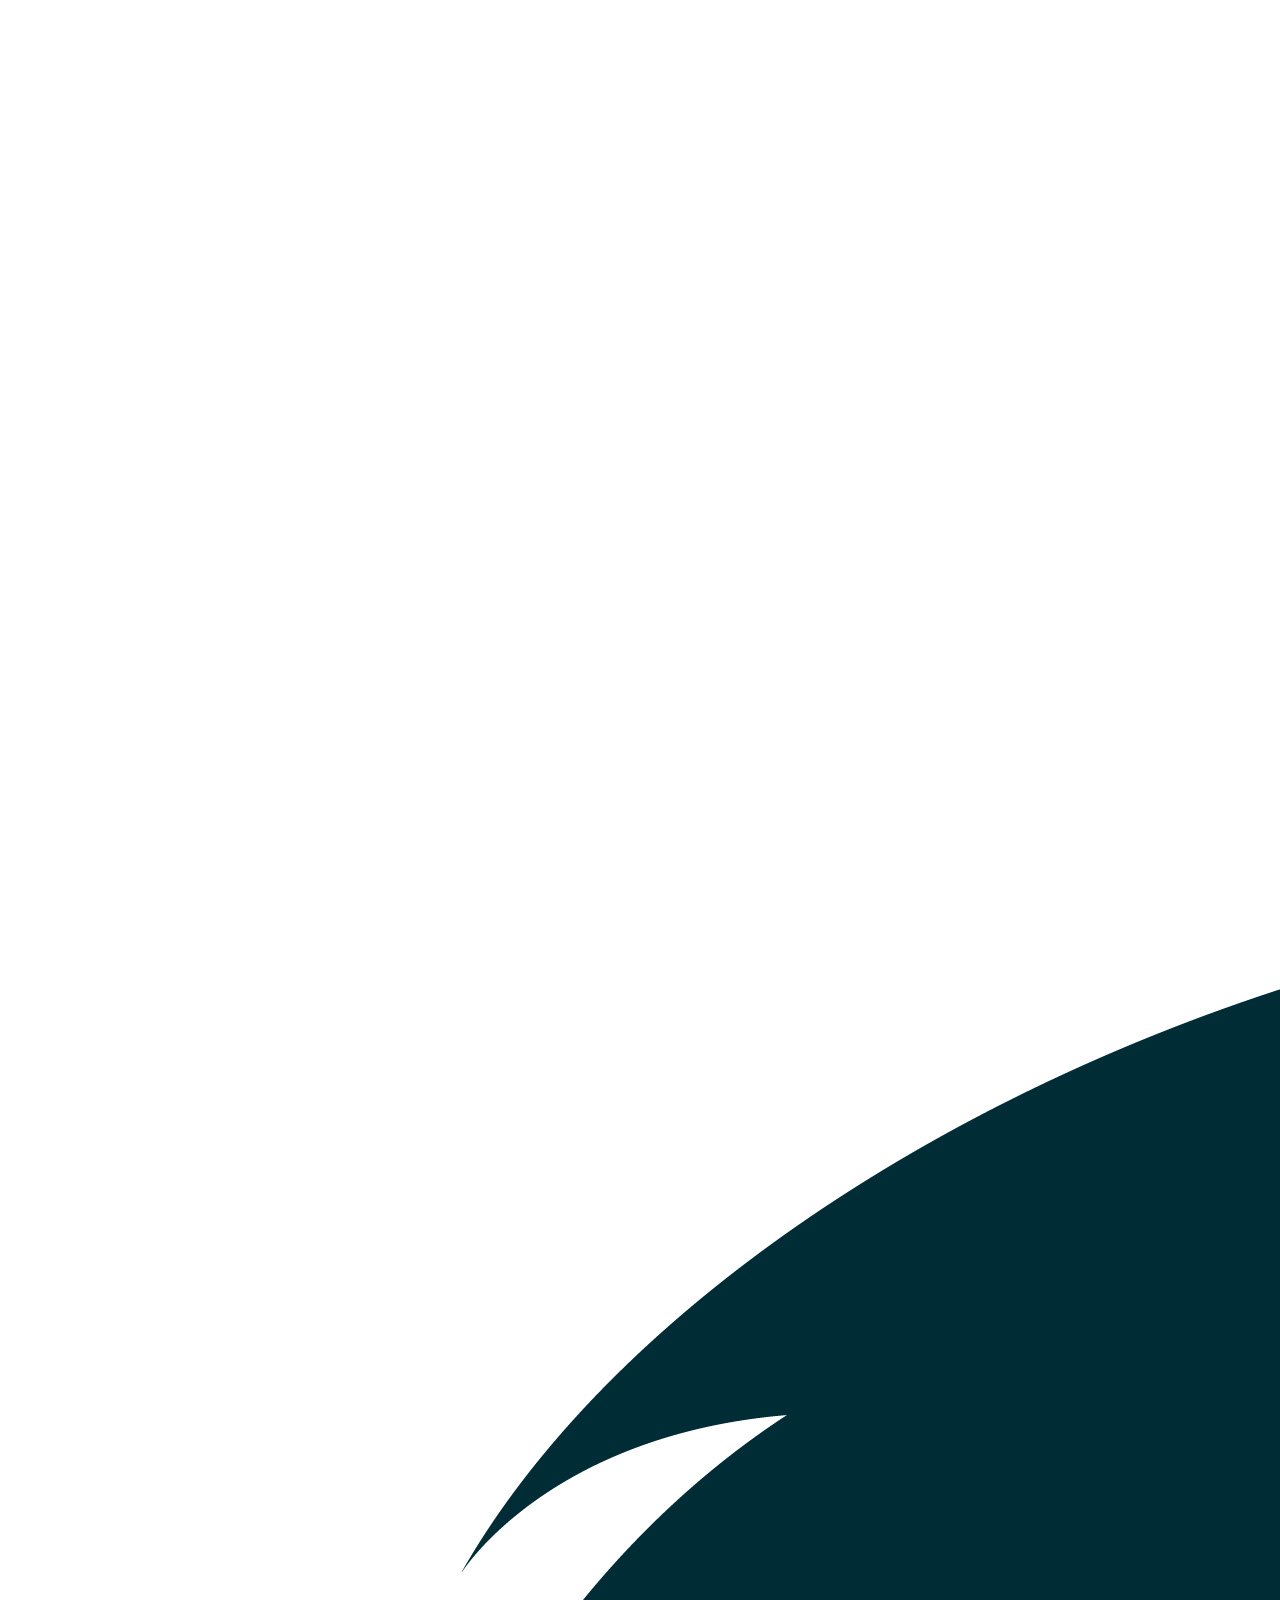
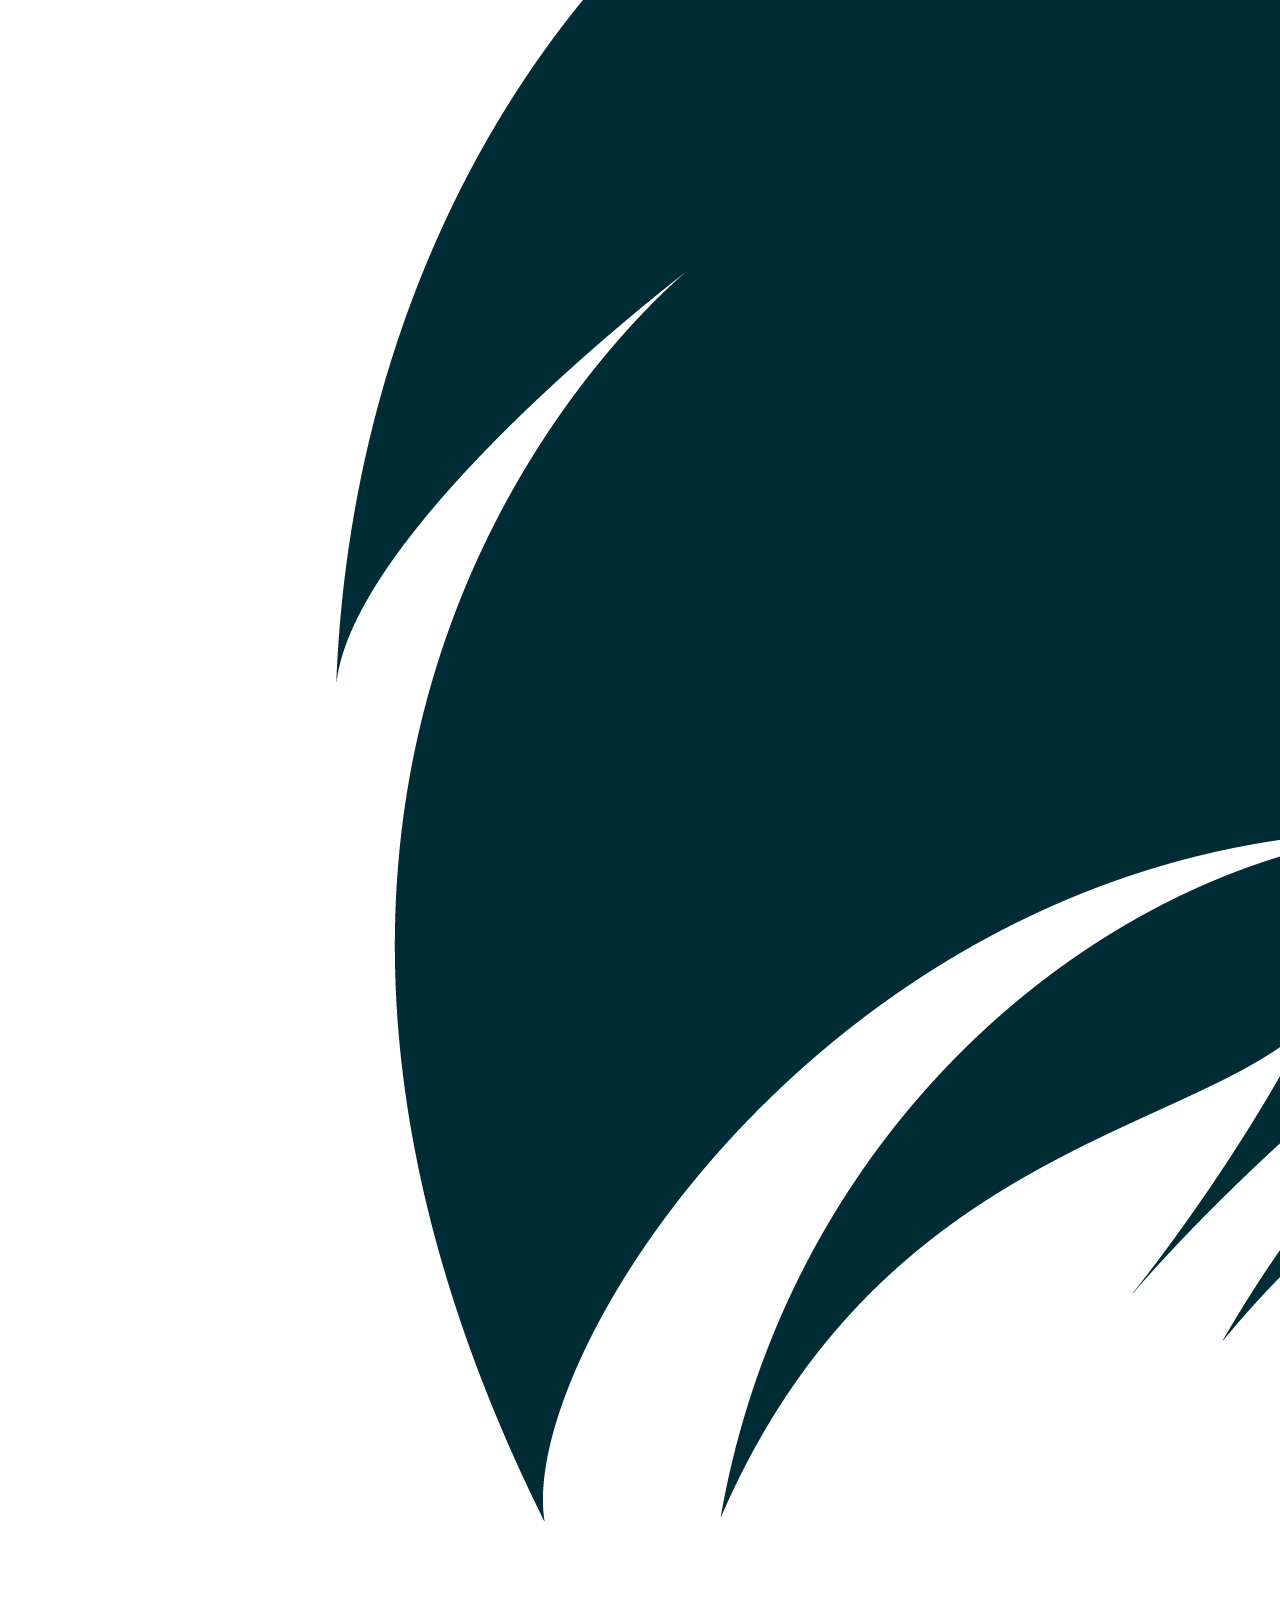
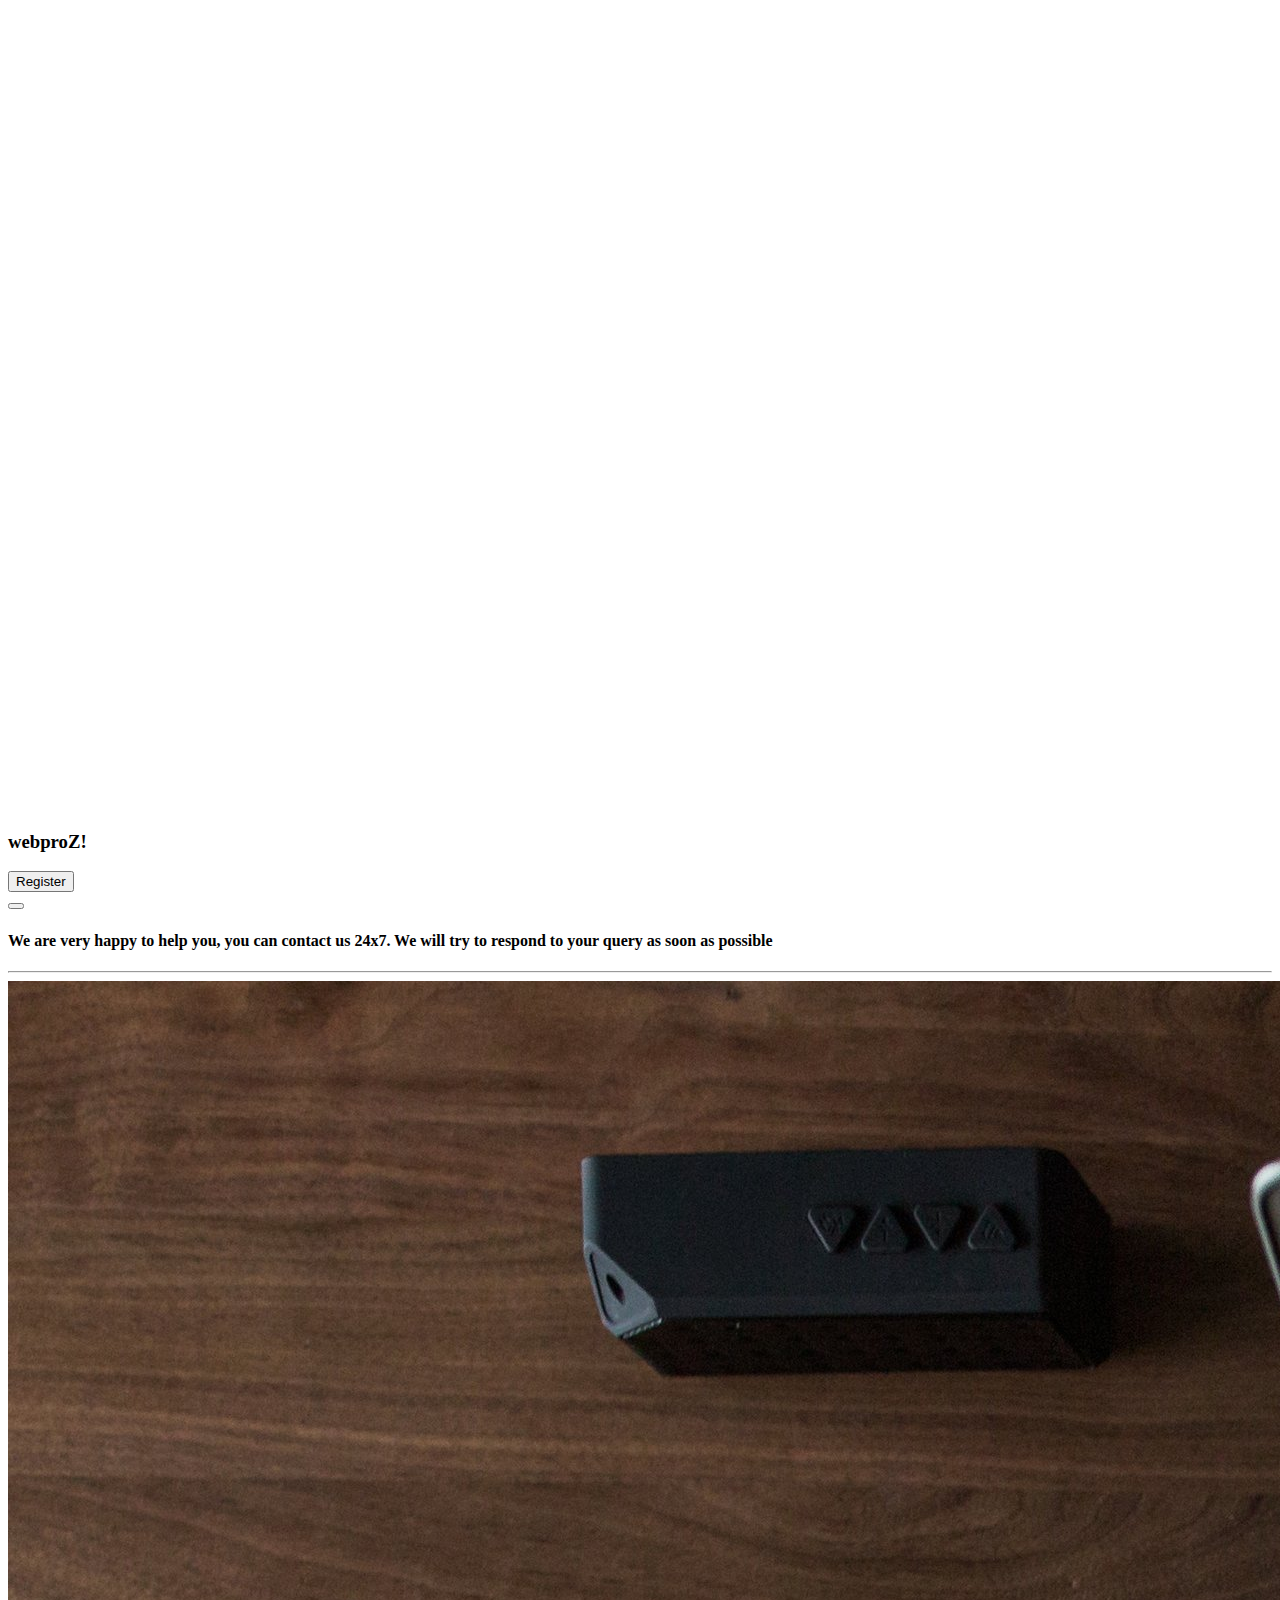
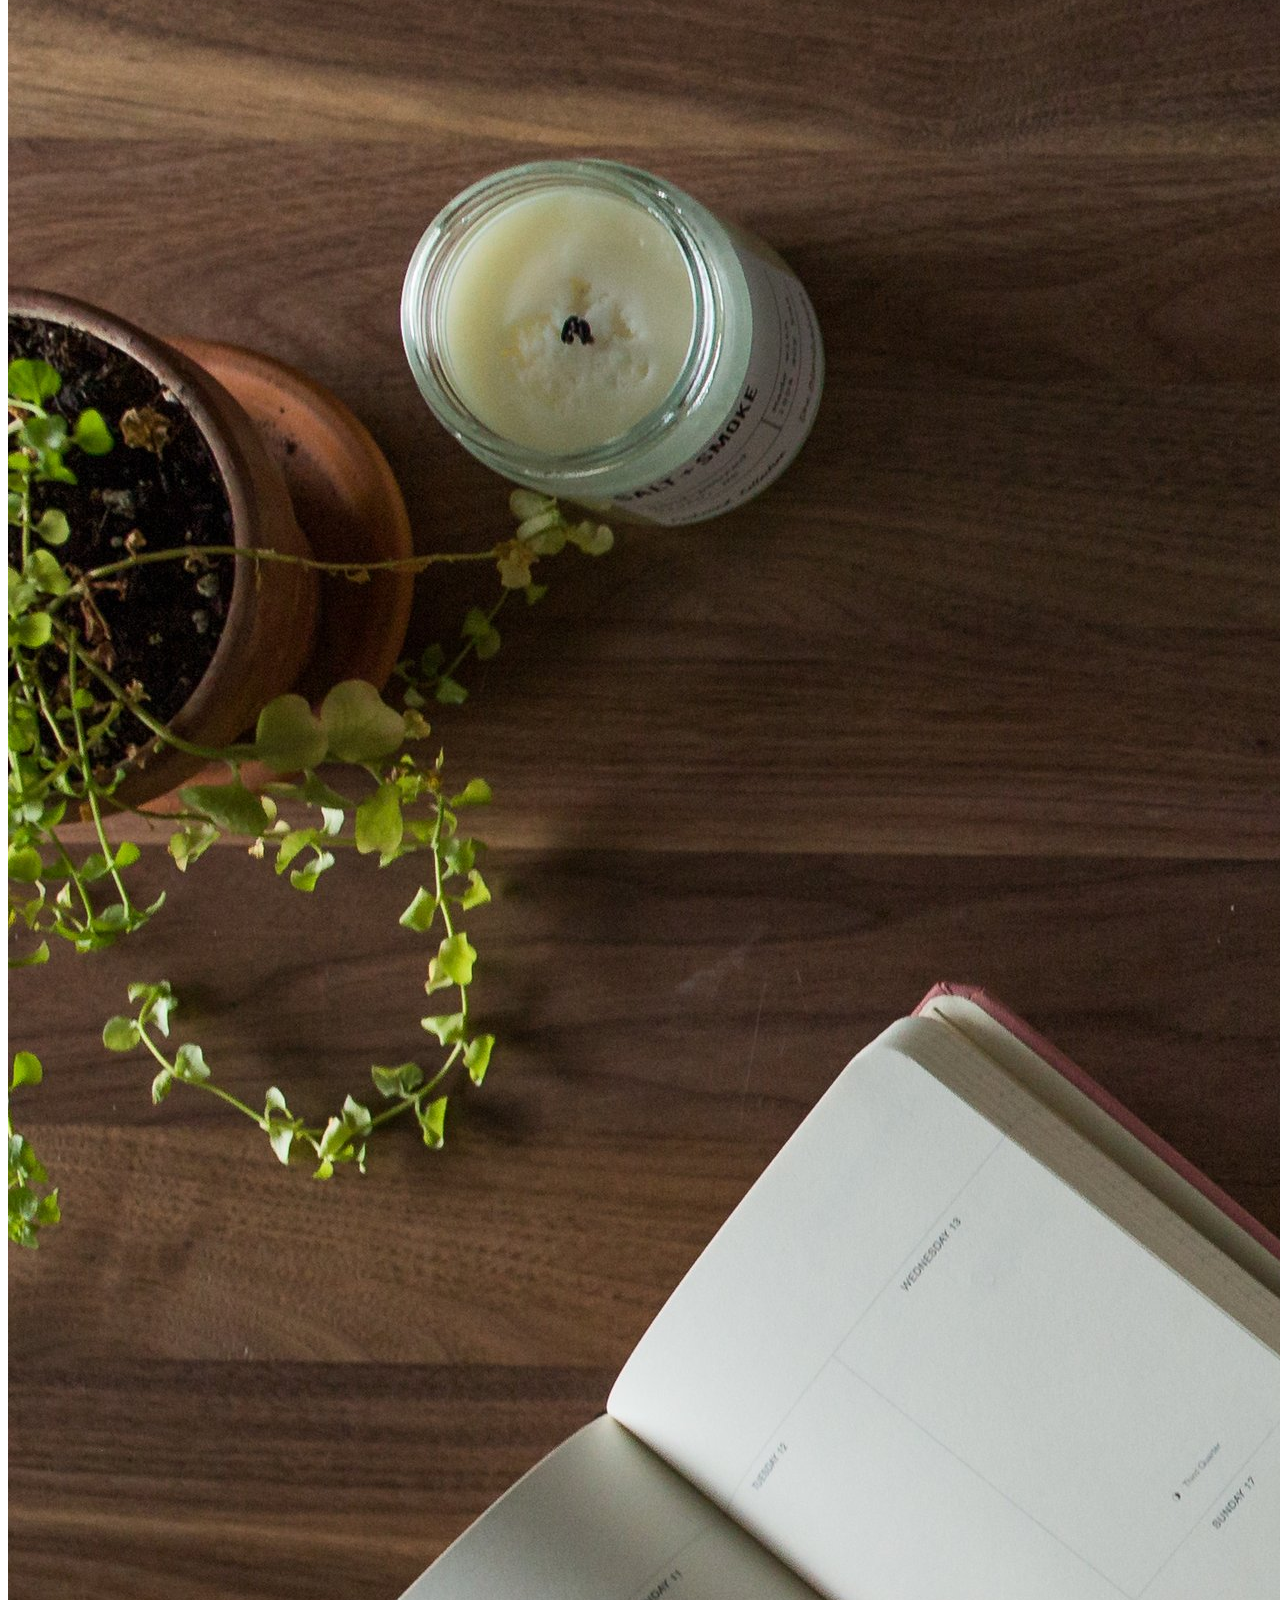
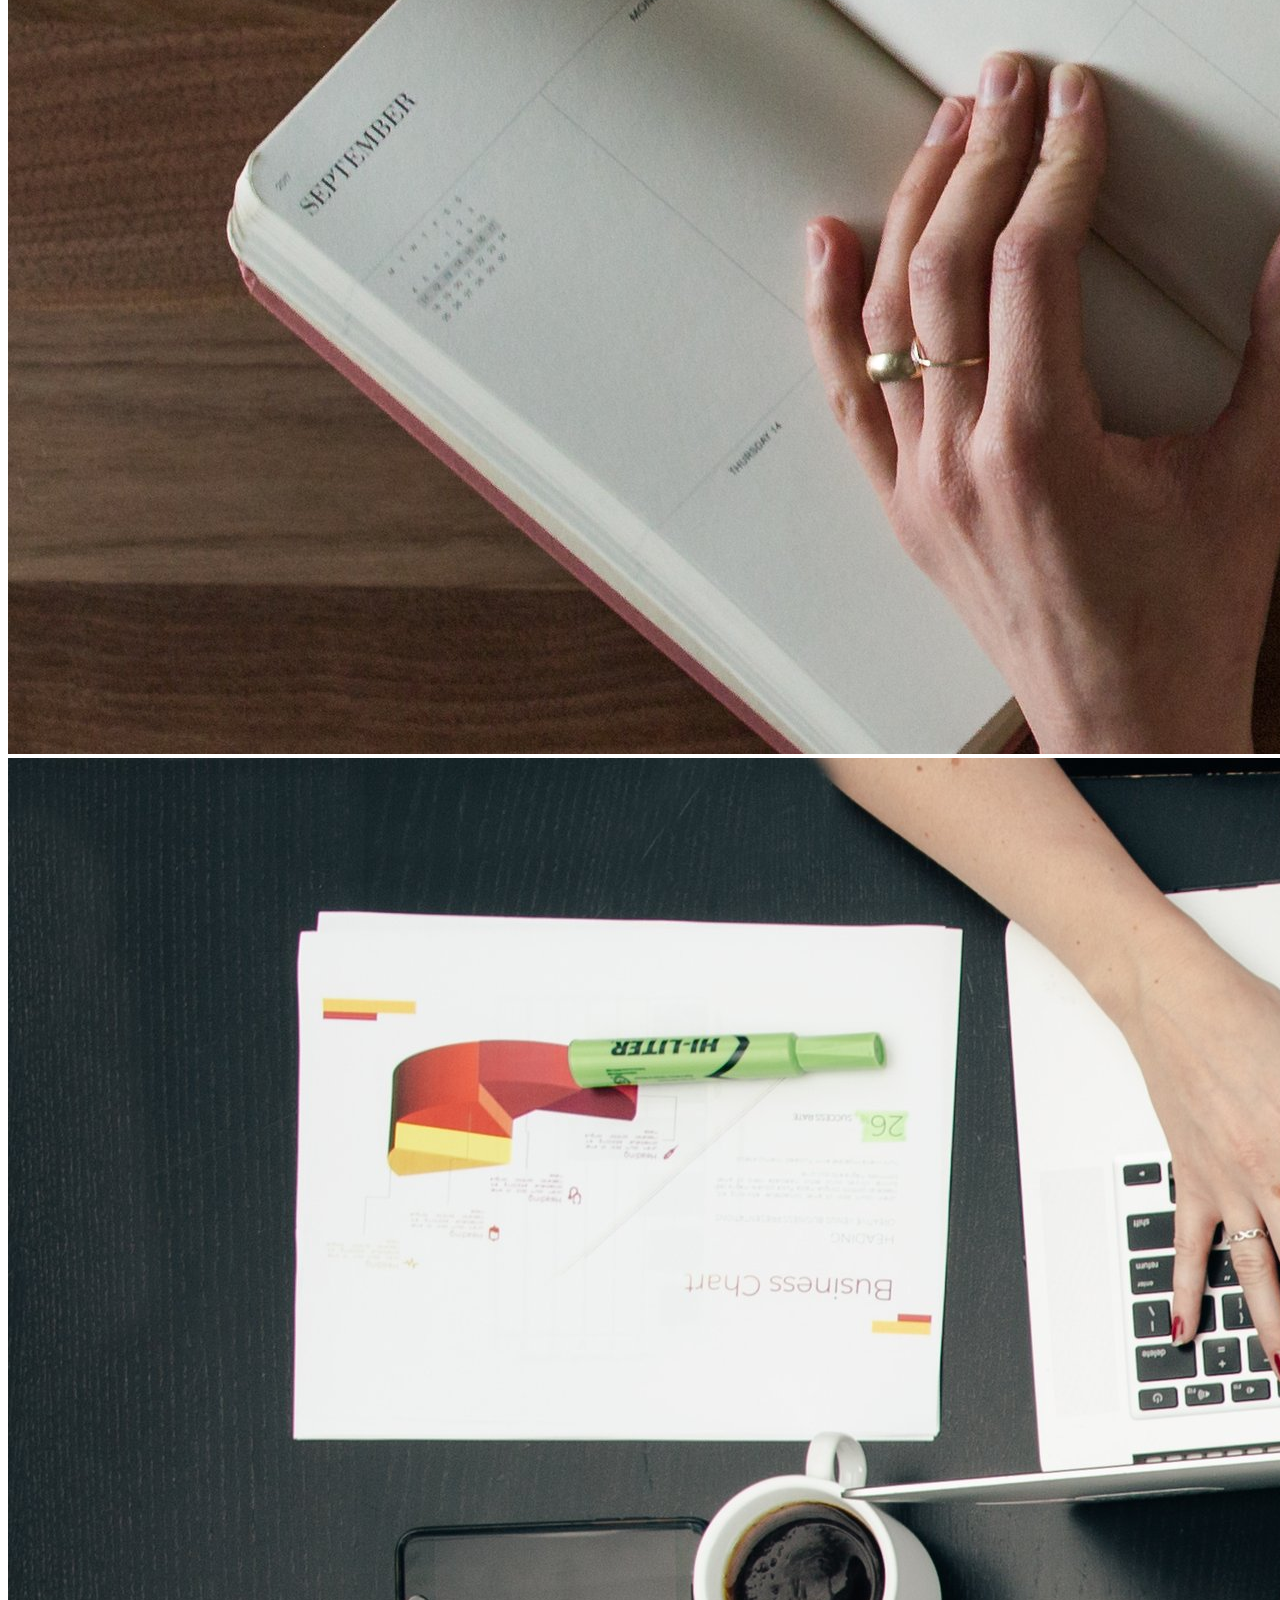
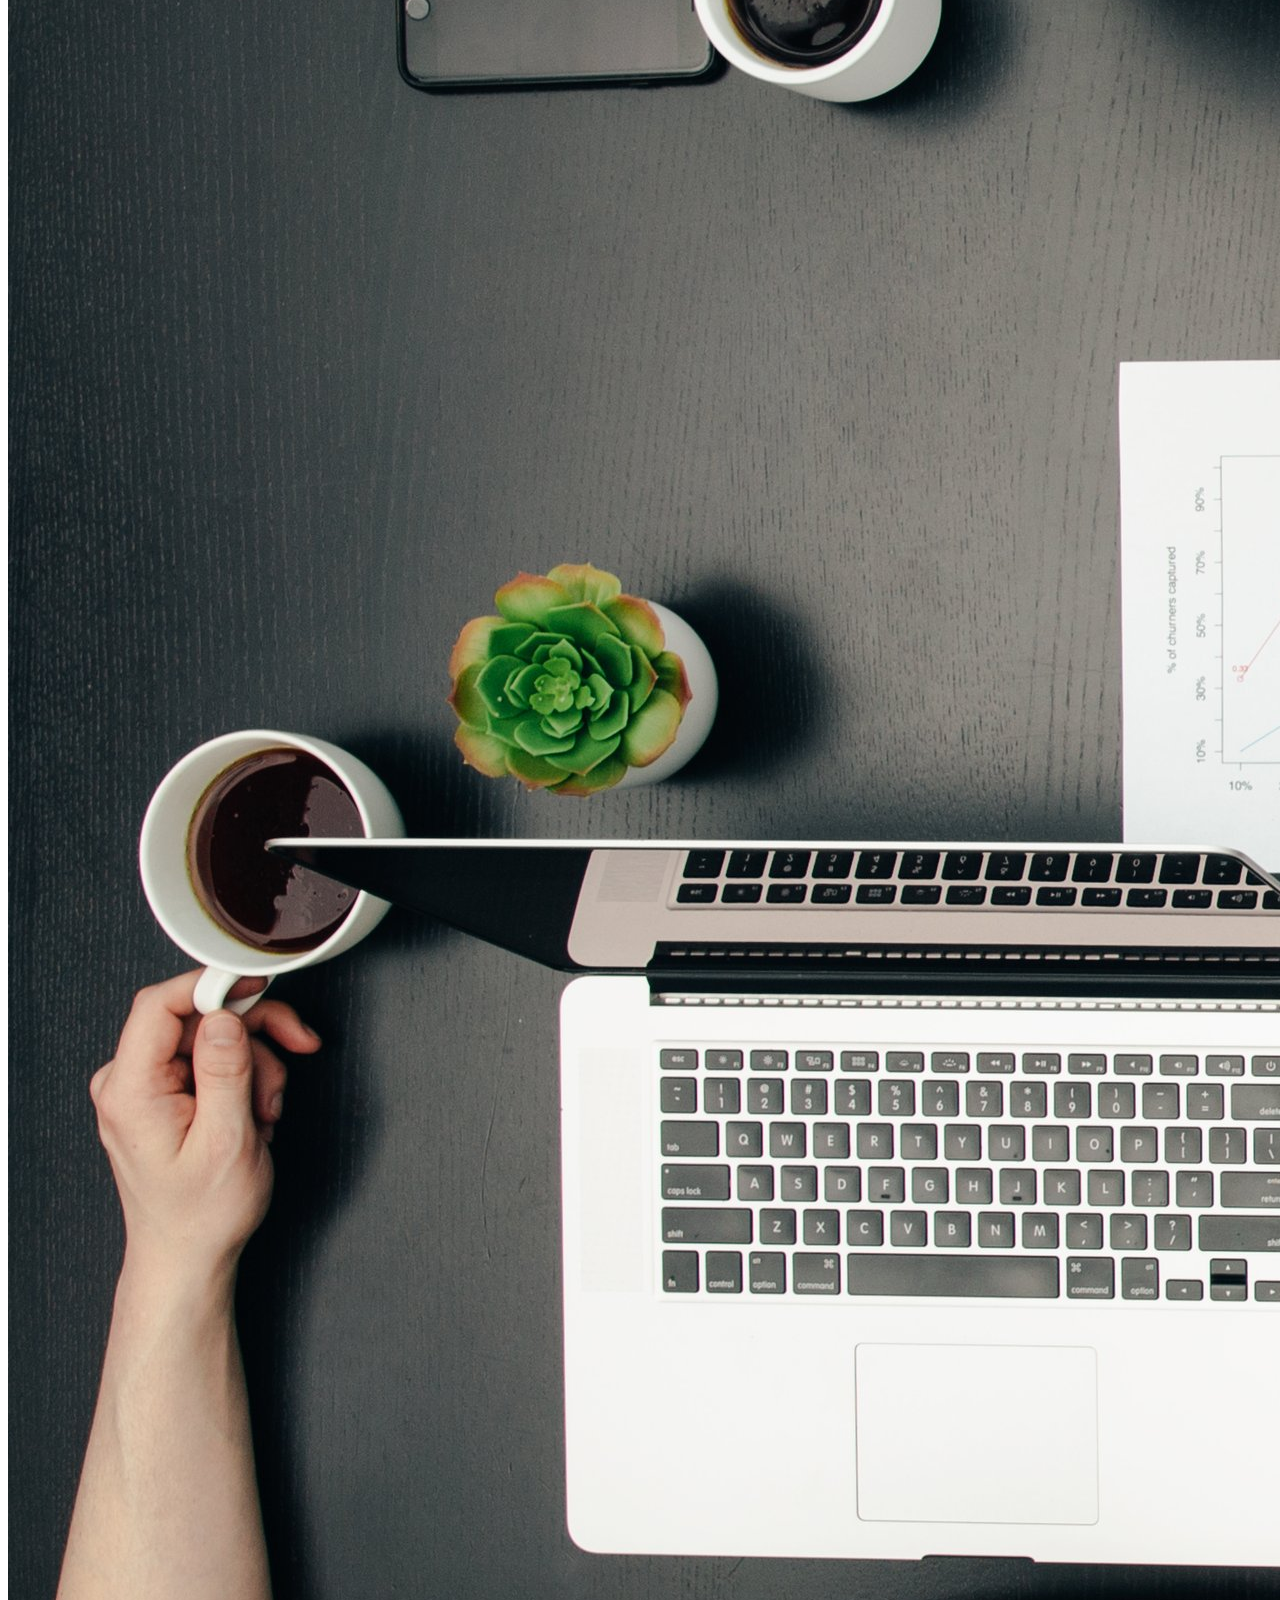
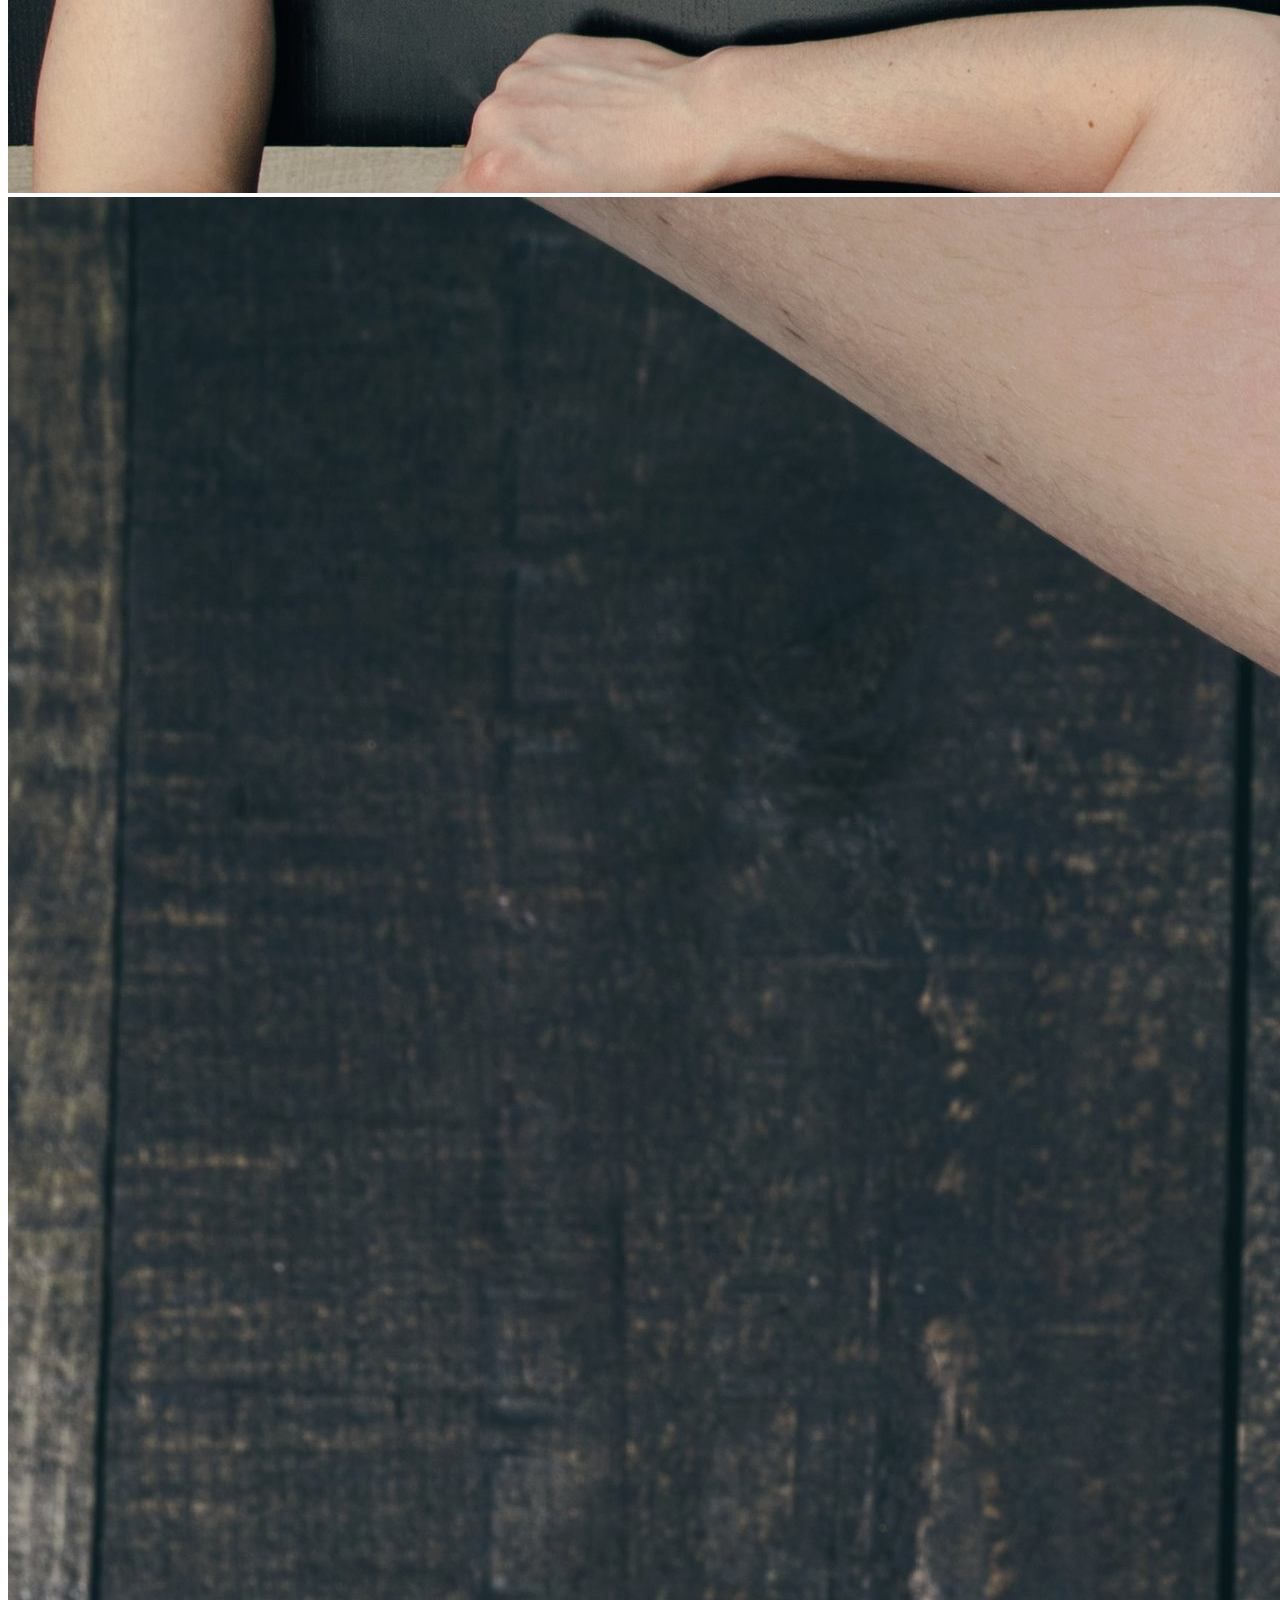
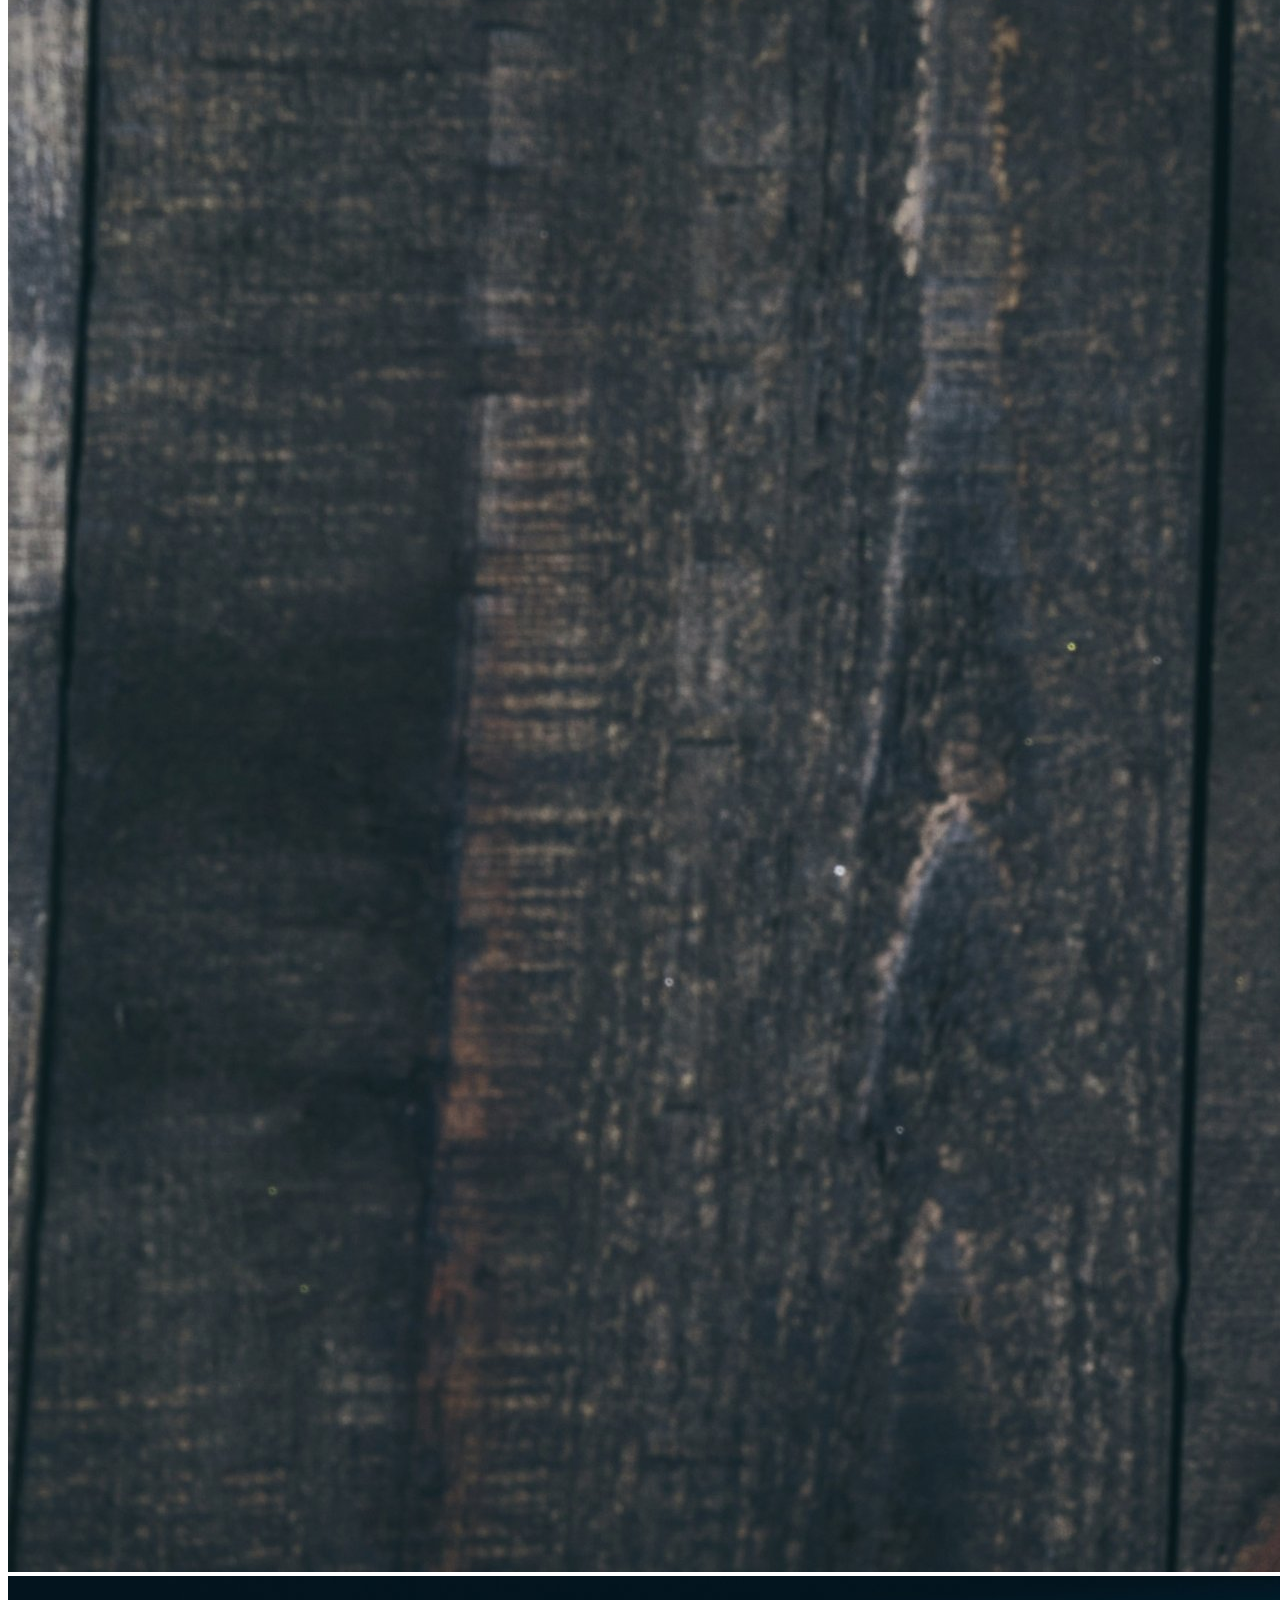
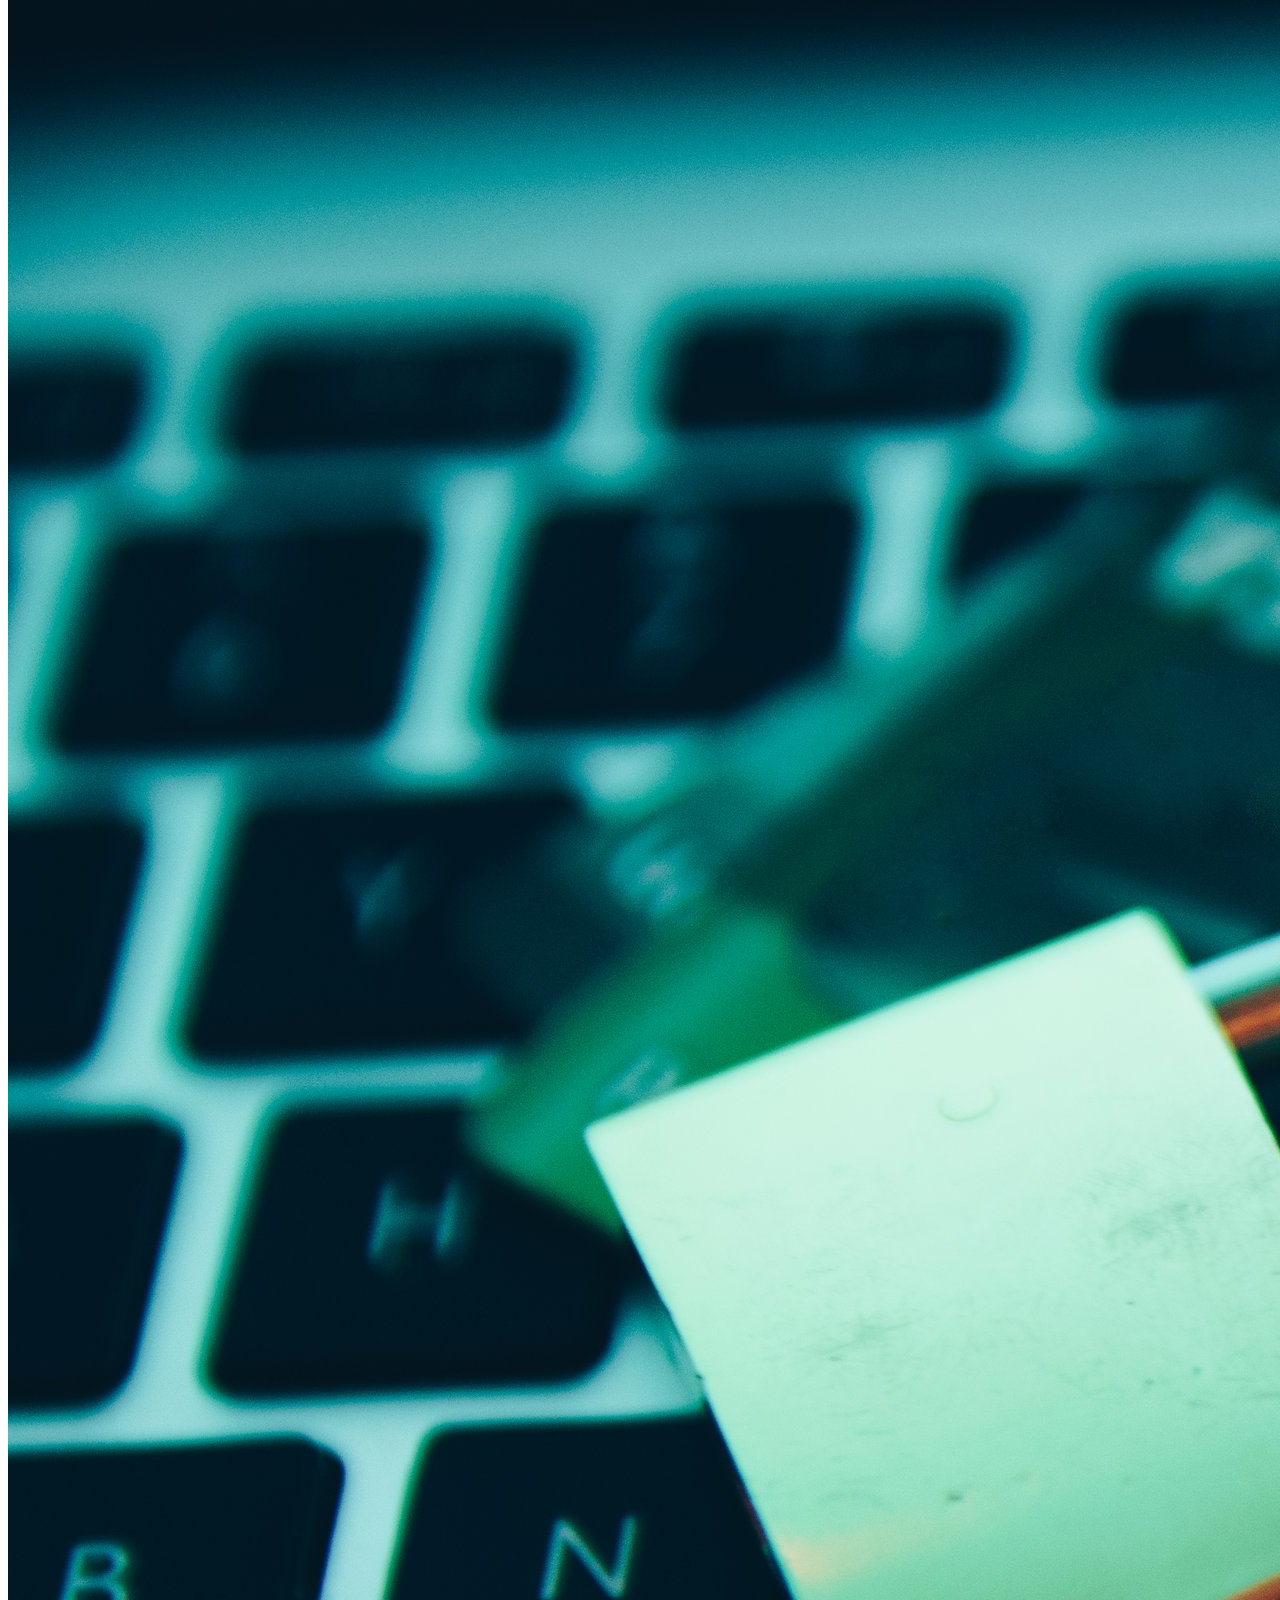
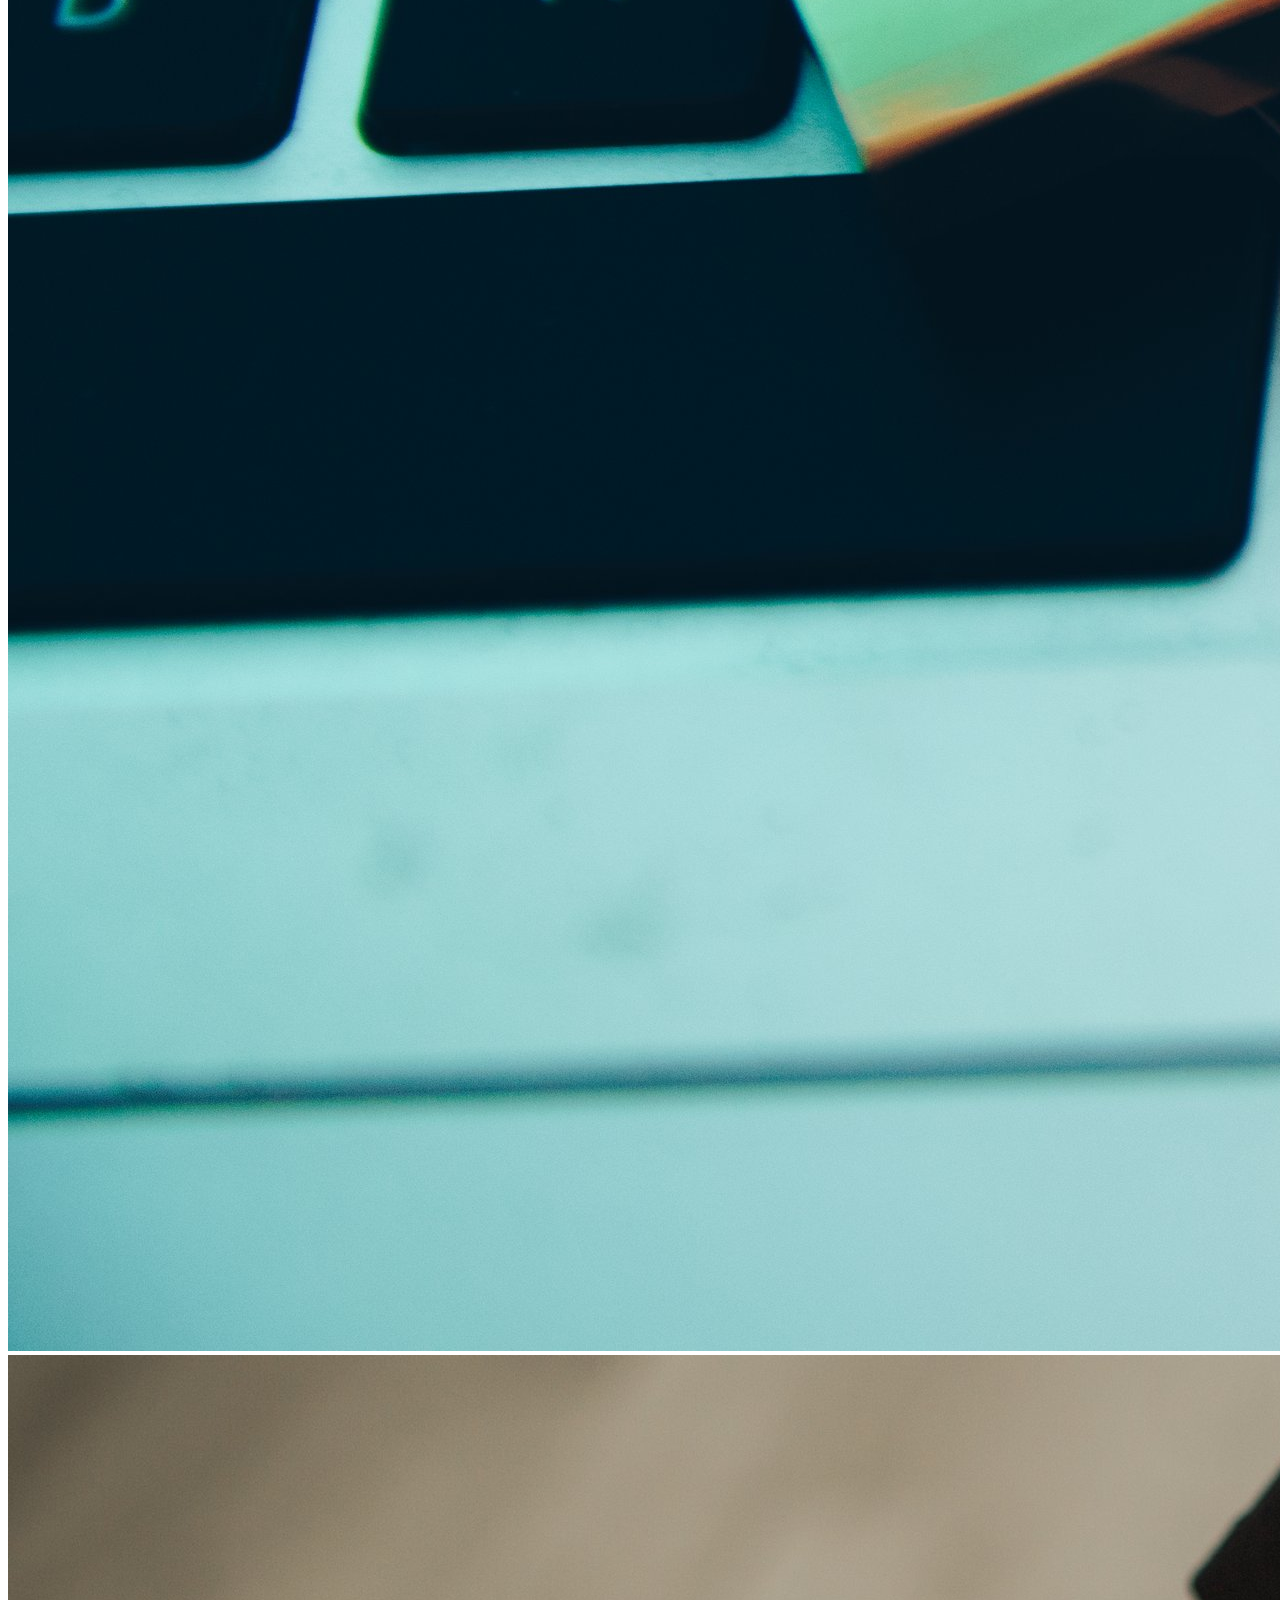
==== index3.html @ d5e689b8 "testing ver 3.0" ====
<!DOCTYPE html>
<html lang="en">

<head>
    <meta charset="UTF-8">
    <meta name="viewport" content="width=device-width, initial-scale=1.0">
    <link rel="stylesheet" href="../responsive design/css/style3.css">
    <link rel="stylesheet" href="https://use.fontawesome.com/releases/v5.13.0/css/all.css">
    <link href="https://fonts.googleapis.com/css?family=Baloo+Da+2&display=swap" rel="stylesheet">

    <title>page-3</title>
</head>

<body>

    <!-- header navigation bar -->

    <header>
        <div class="logo">
            <img src="media/logo2.png" alt="">

        </div>
        <nav>
            <h3>webproZ!</h3>
        </nav>
        <div class="nav_button">

            <a href="#"><button>Register</button></a>

        </div>

        <button class="div_click">
            <div class="js_nav">
                <div></div>
                <div></div>
                <div></div>

            </div>
        </button>

    </header>
    <!-- heading contents -->
    <div class="heading">
        <h4> We are very happy to help you, you can contact
            us 24x7. We will try to respond to your query as soon as possible
        </h4>

    </div>

    <hr>

    <!-- scroll boxex -->


    <div class="scroll_main_box">

        <div class="scroll_child">
            <img class="scroll_img" src="media/scroll1.jpg" alt="">
        </div>
        <div class="scroll_child">
            <img class="scroll_img" src="media/scroll2.jpg" alt="">
        </div>
        <div class="scroll_child">
            <img class="scroll_img" src="media/scroll3.jpg" alt="">
        </div>
        <div class="scroll_child">
            <img class="scroll_img" src="media/scroll4.jpg" alt="">
        </div>
        <div class="scroll_child">
            <img class="scroll_img" src="media/scroll5.jpg" alt="">
        </div>


    </div>

    <!-- scroll--- ---offers -->

    <div class="offers">
        <h5>Be the first to grab some featured offers!</h5>
    </div>


    <div class="scroll_main_box">

        <div class="scroll_sale scroll_child">
            <img src="media/sale.png" alt="">
            <h4>Get 50% off on signing up</h4>
            <div>
                <button>GET</button>
            </div>
        </div>
        <div class="scroll_sale scroll_child">
            <img src="media/discount.png" alt="">
            <h4>Get 50% off on our serivice</h4>
            <div>
                <button>GET</button>
            </div>
        </div>
        <div class="scroll_sale scroll_child">

            <img src="media/support.png" alt="">

            <h4>Get our customer support 24x7</h4>
            <div>
                <button>GET</button>
            </div>
        </div>
        <div class="scroll_sale scroll_child">
            <img src="media/checkmark.svg" alt="">
            <h4>Get 50% off on signing up</h4>
            <div>
                <button>GET</button>
            </div>
        </div>

    </div>

    <!-- social content part -->
    <div class="social_content">
        <div class="social_media">
            <img src="media/facebook.svg" alt="">

        </div>
        <div class="social_media">
            <img src="media/instagram.svg" alt="">

        </div>
        <div class="social_media">
            <img src="media/twitter.svg" alt="">

        </div>
        <div class="social_media">
            <img src="media/whatsapp.svg" alt="">

        </div>
        <div class="social_media">
            <img src="media/youtube.svg" alt="">

        </div>
    </div>




    <!-- side navigation bar -->
    <aside>
        <div id="js" class="side_bar">
            <ul>
                <li style="color: #010202; font-size: 33px;"> <b> webproZ!</b></li>
                <hr>
                <li> <a href="index.html"> Home </a> </li>
                <li> <a href="index3.html"> Services </a> </li>
                <li> <a href="#"> Work </a> </li>
                <li> <a href="#"> About Us </a> </li>
                <li> <a href="#"> Contact Us </a> </li>
            </ul>

        </div>

    </aside>



    <!-- footer html code -->

    <footer>

        <div class="contact_section">


            <p style="font-size: 17px; color: rgb(245, 181, 181); "><b> &copy; 2020 Team Creative Mind</b></p>
            <p style="text-decoration: underline; color: rgb(245, 181, 181);"><b> All Rights Reserved.</b></p>
        </div>

    </footer>


    <script src="javascript/work3.js"></script>
</body>

</html>
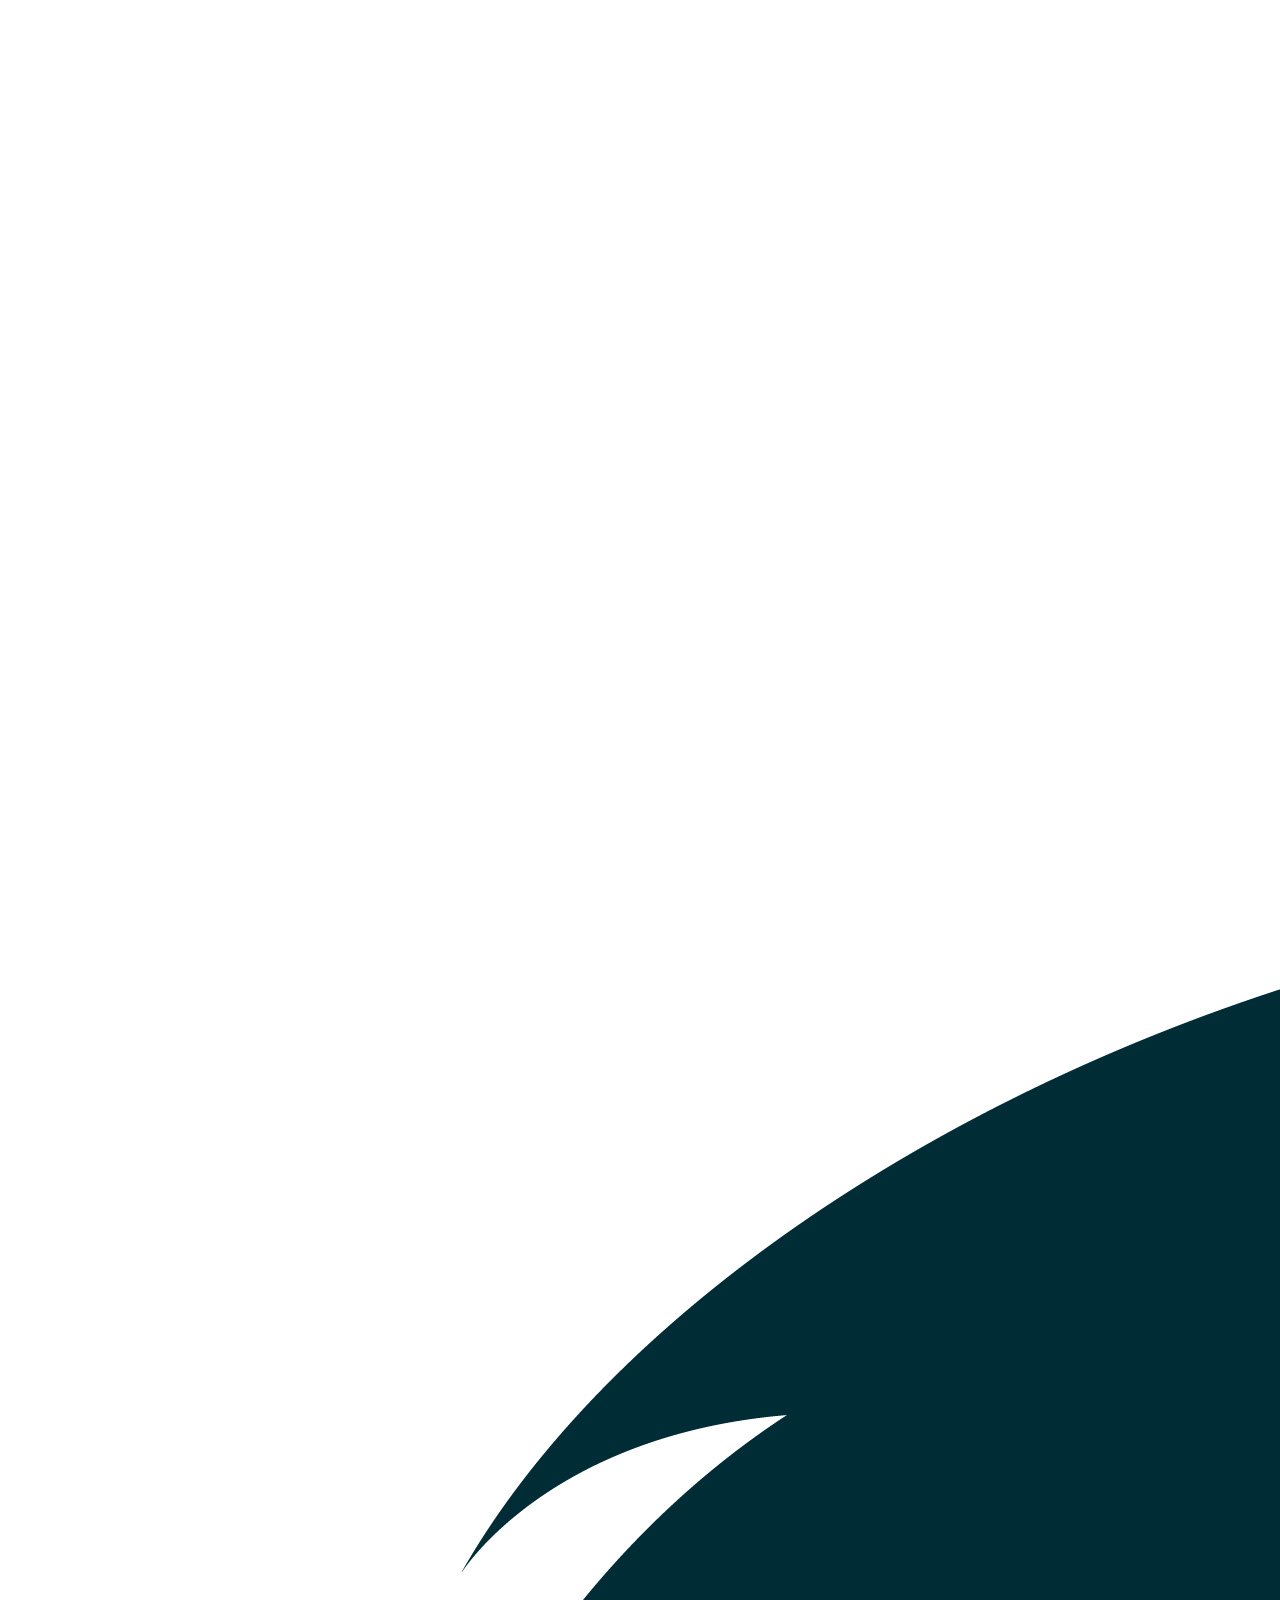
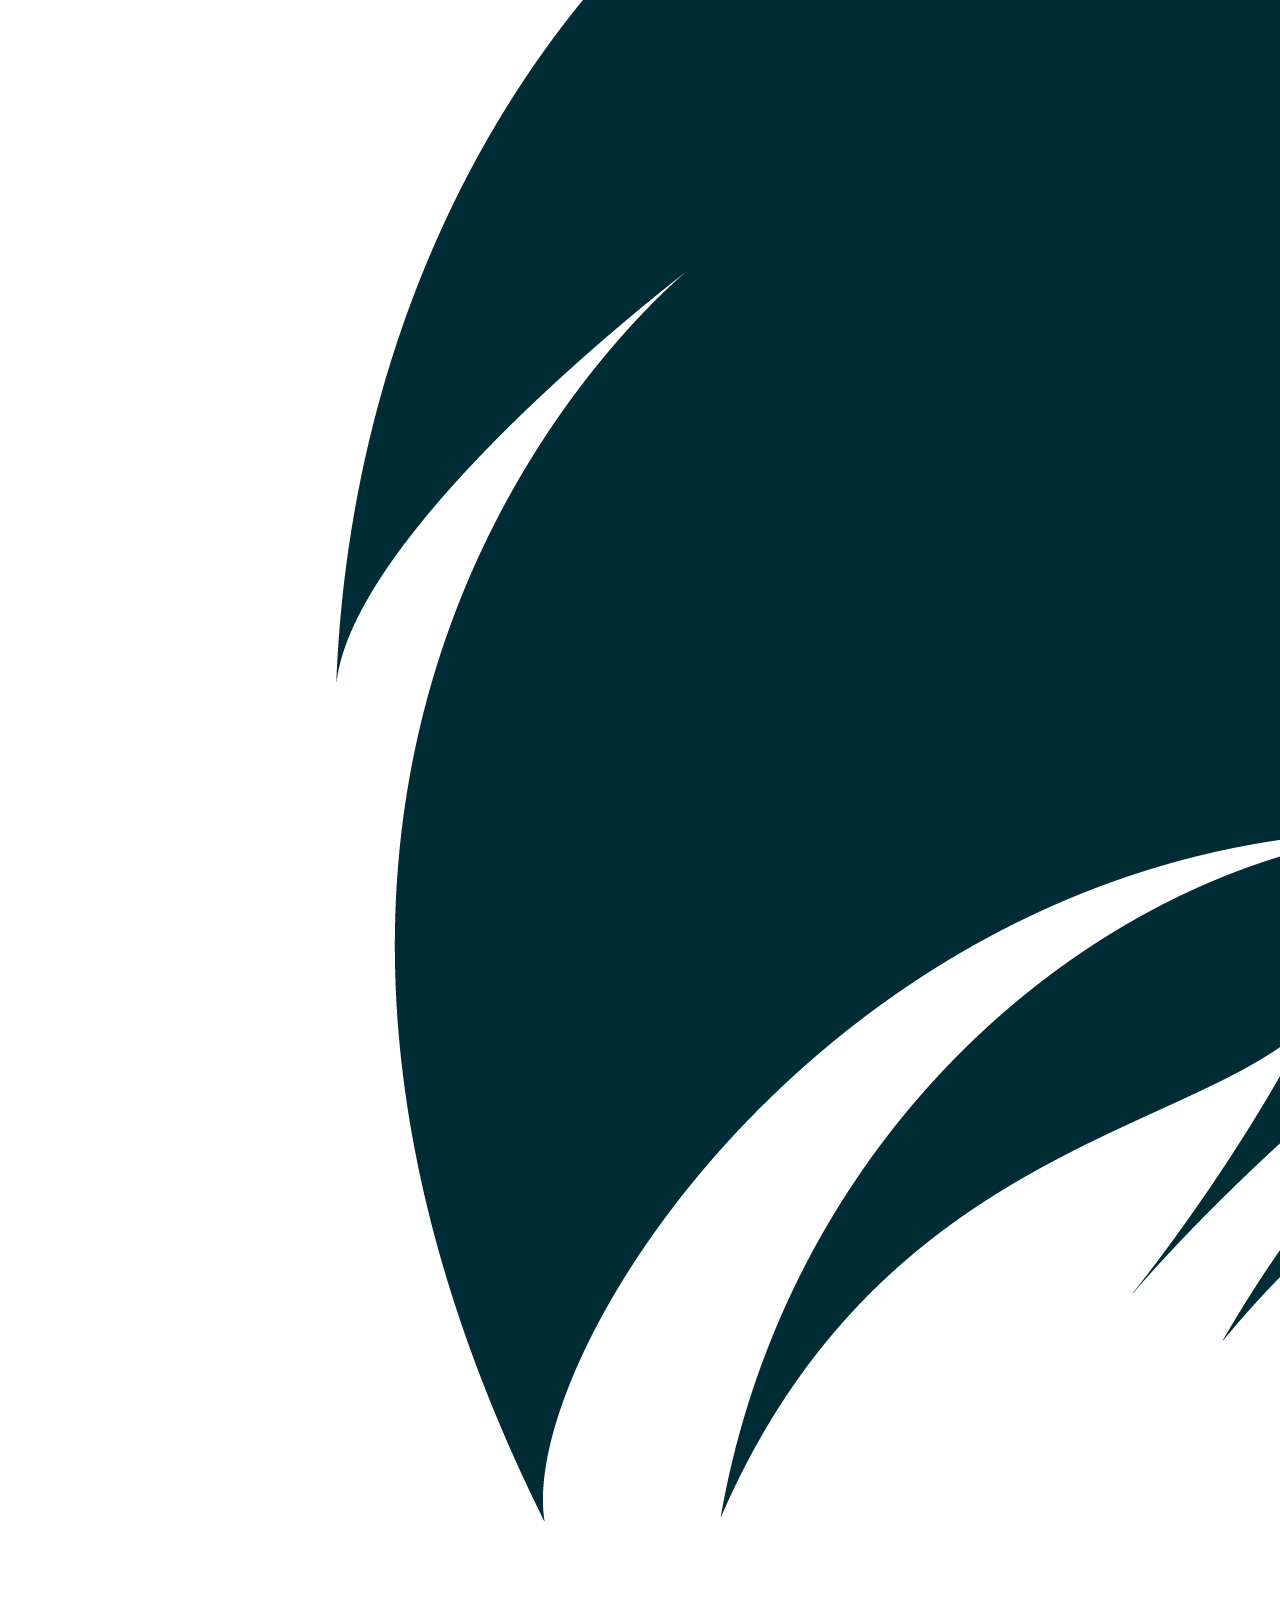
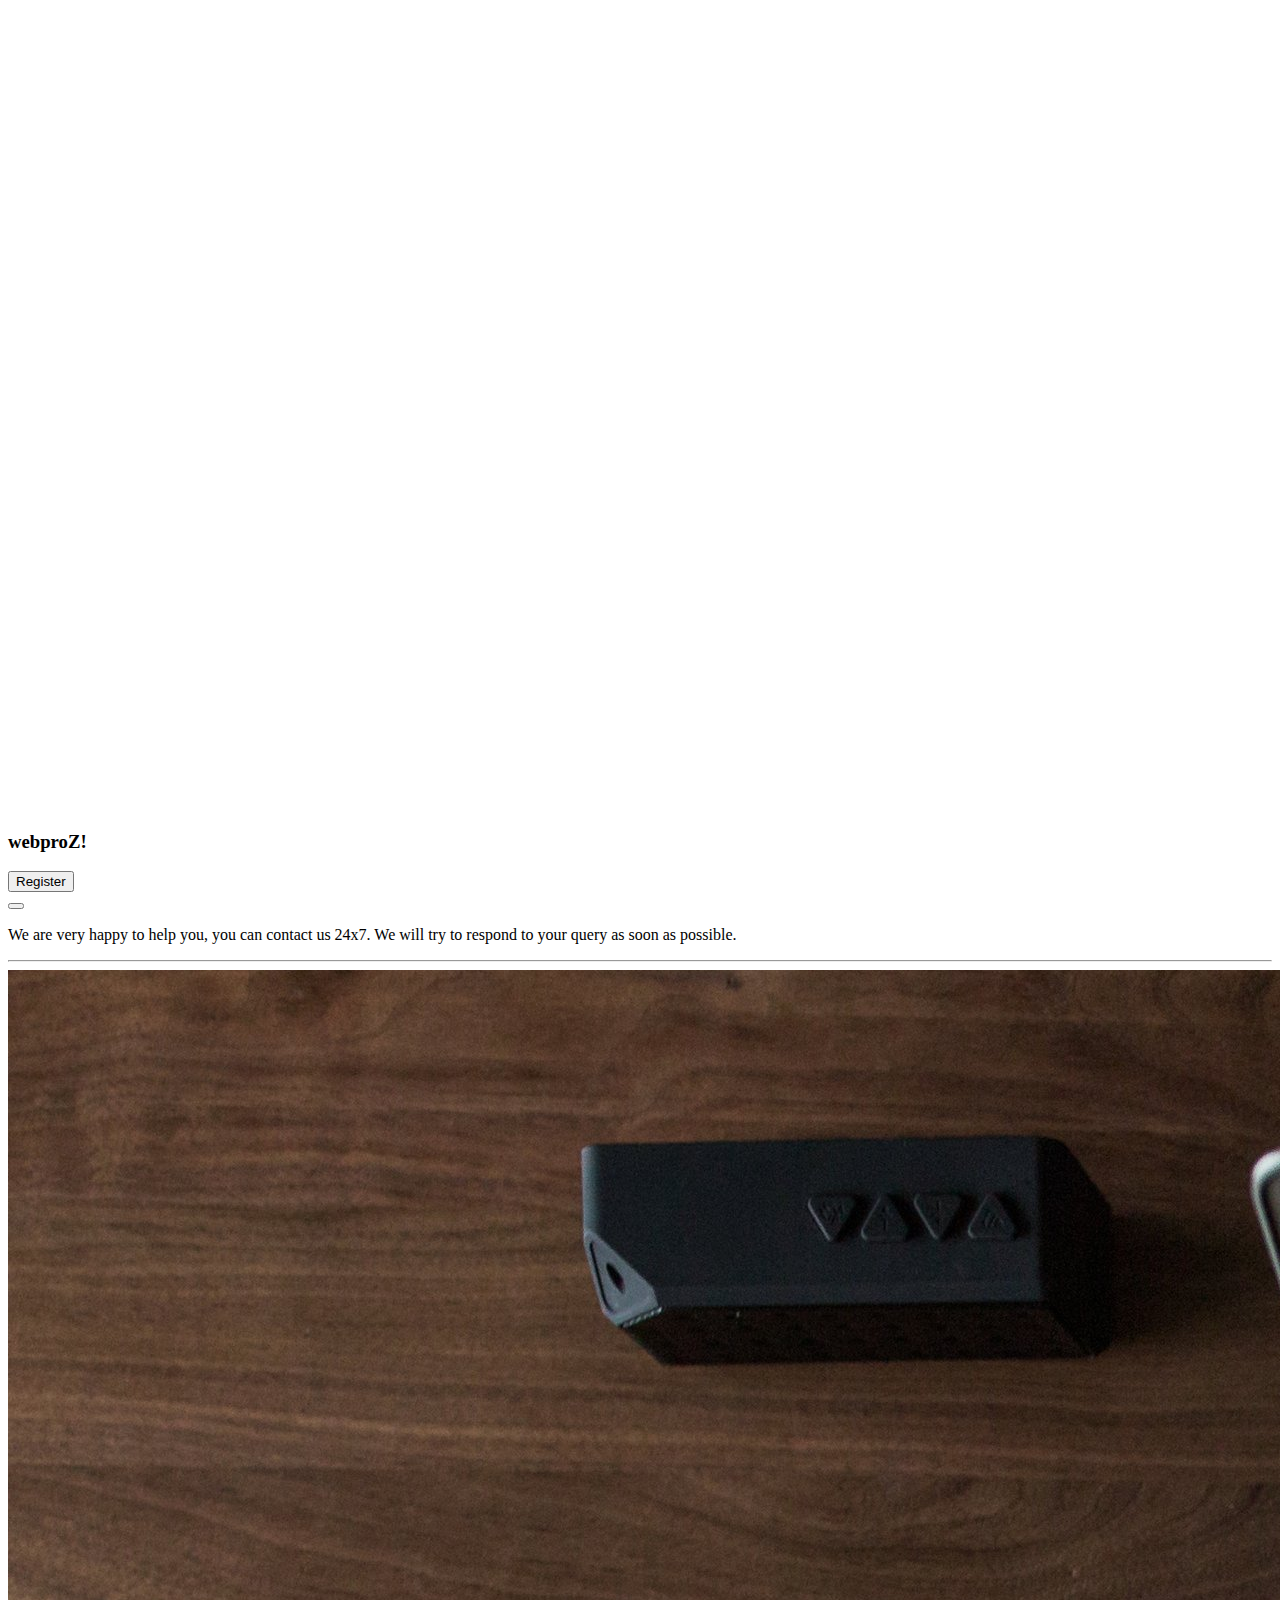
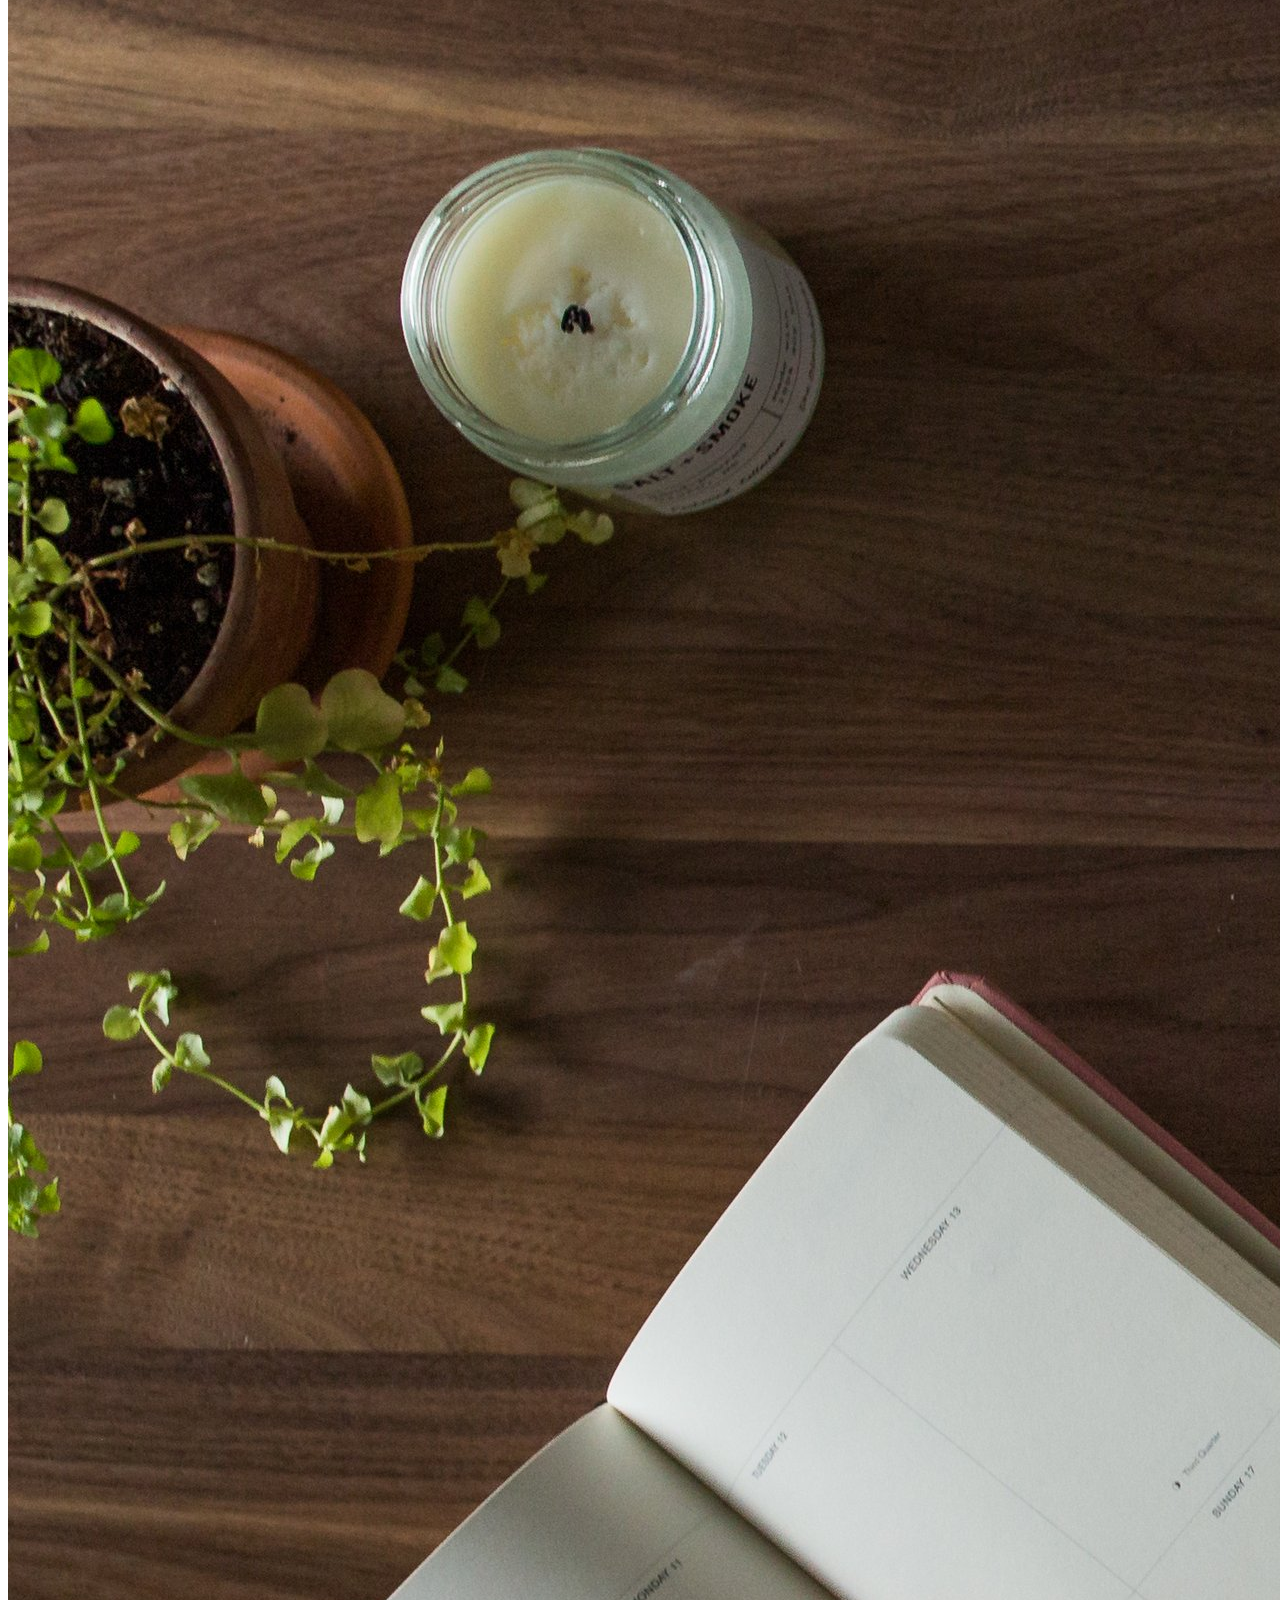
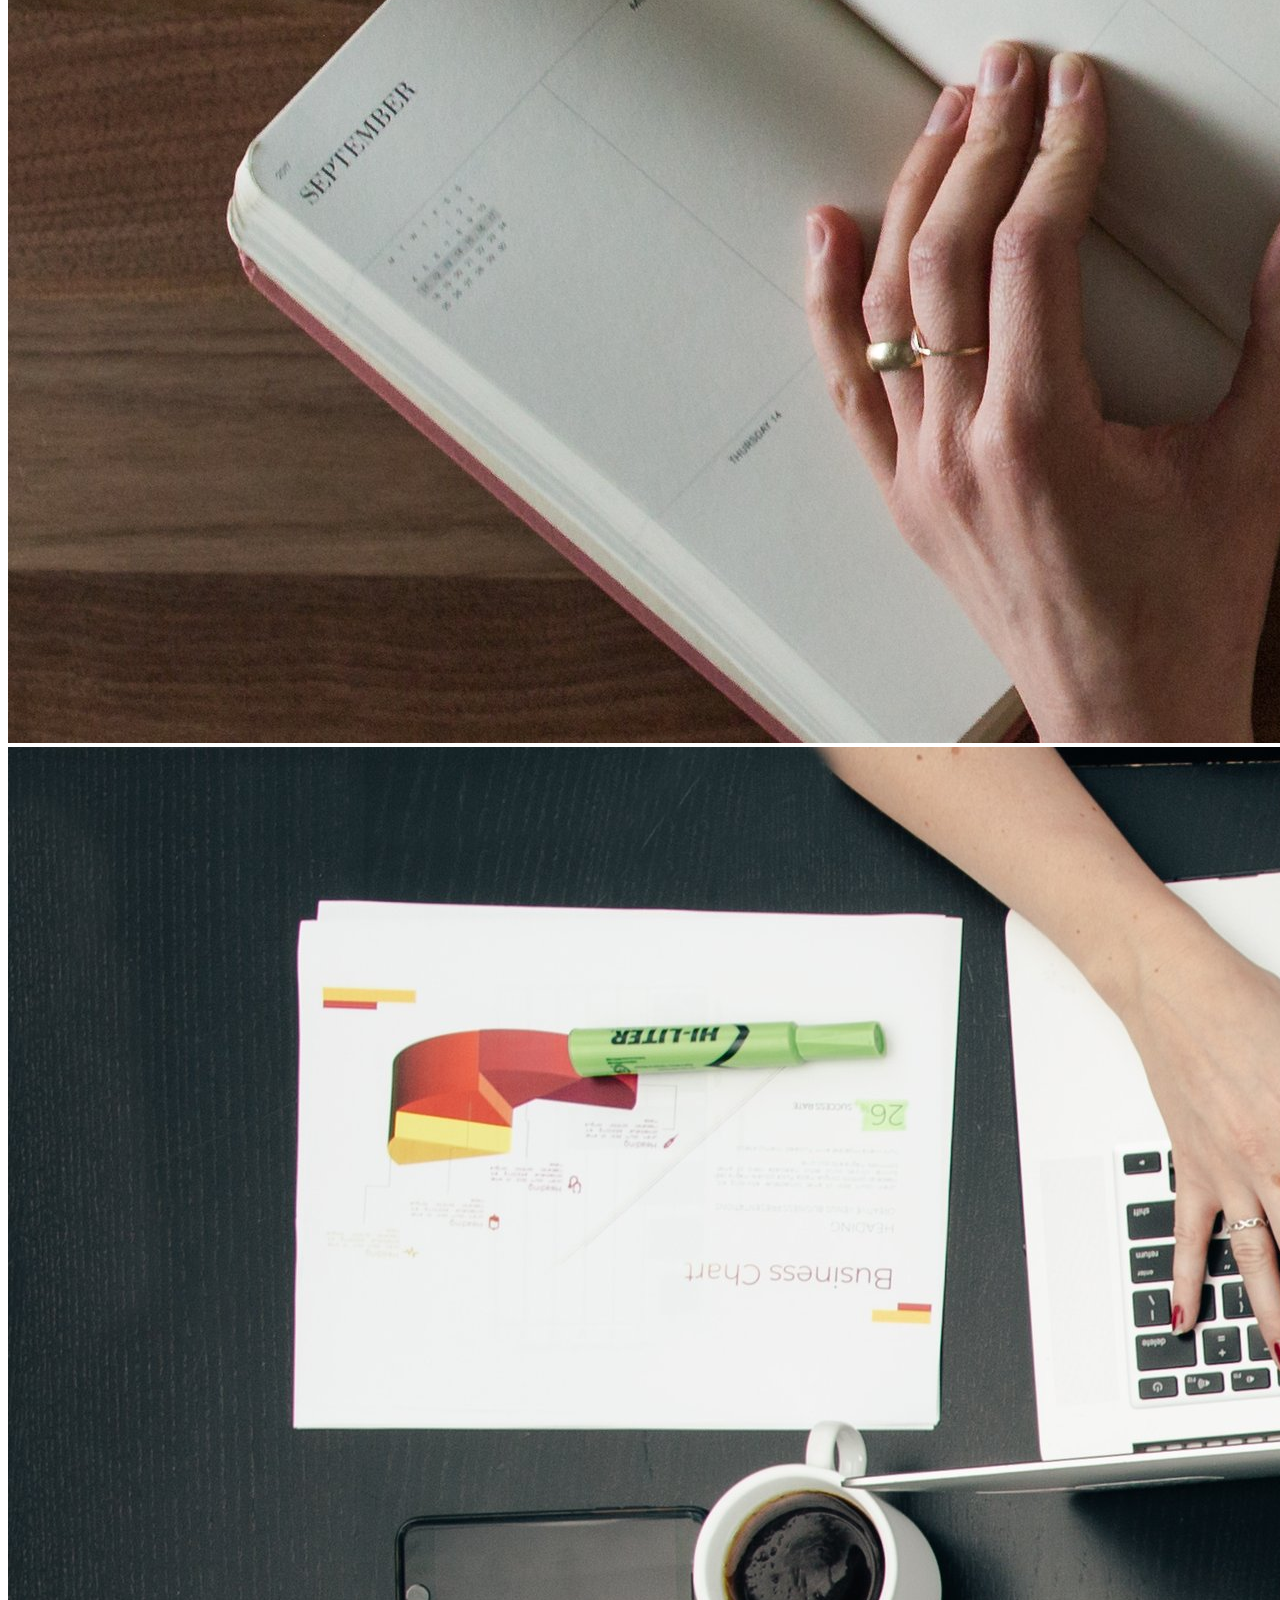
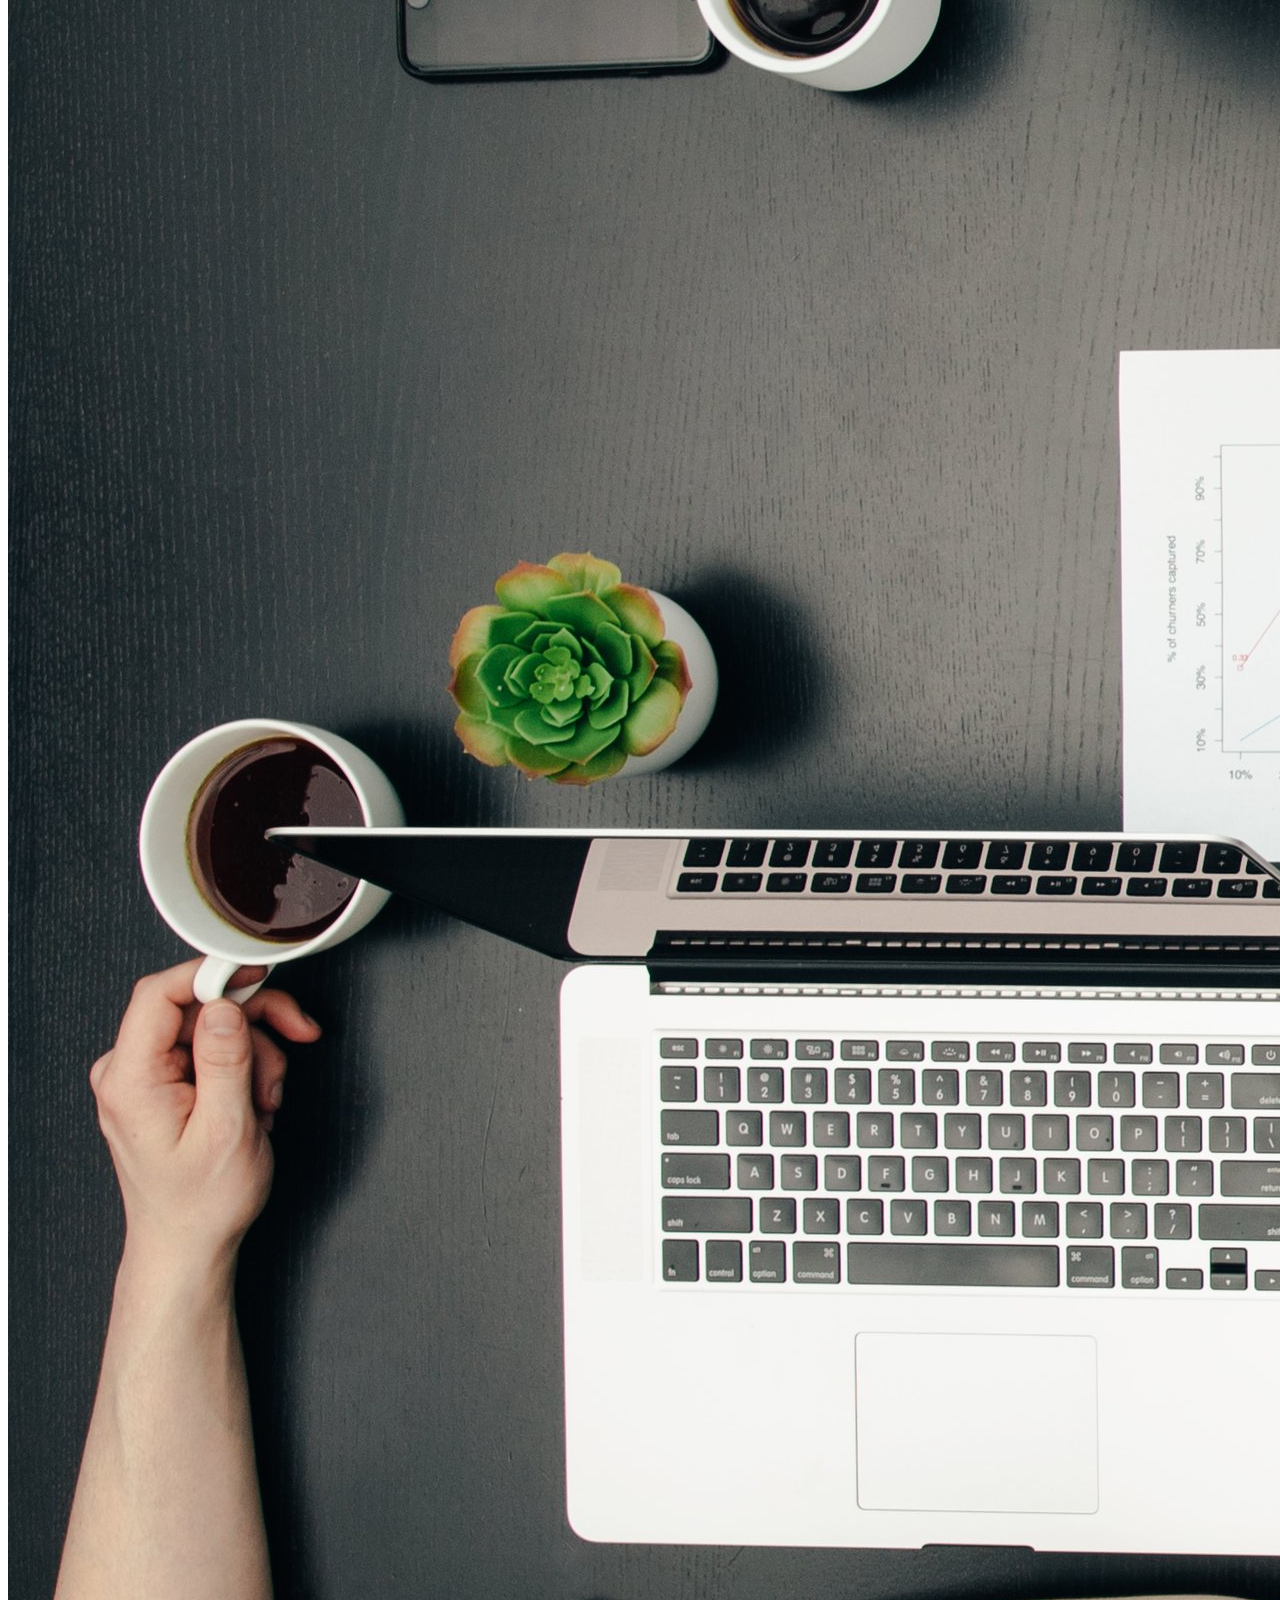
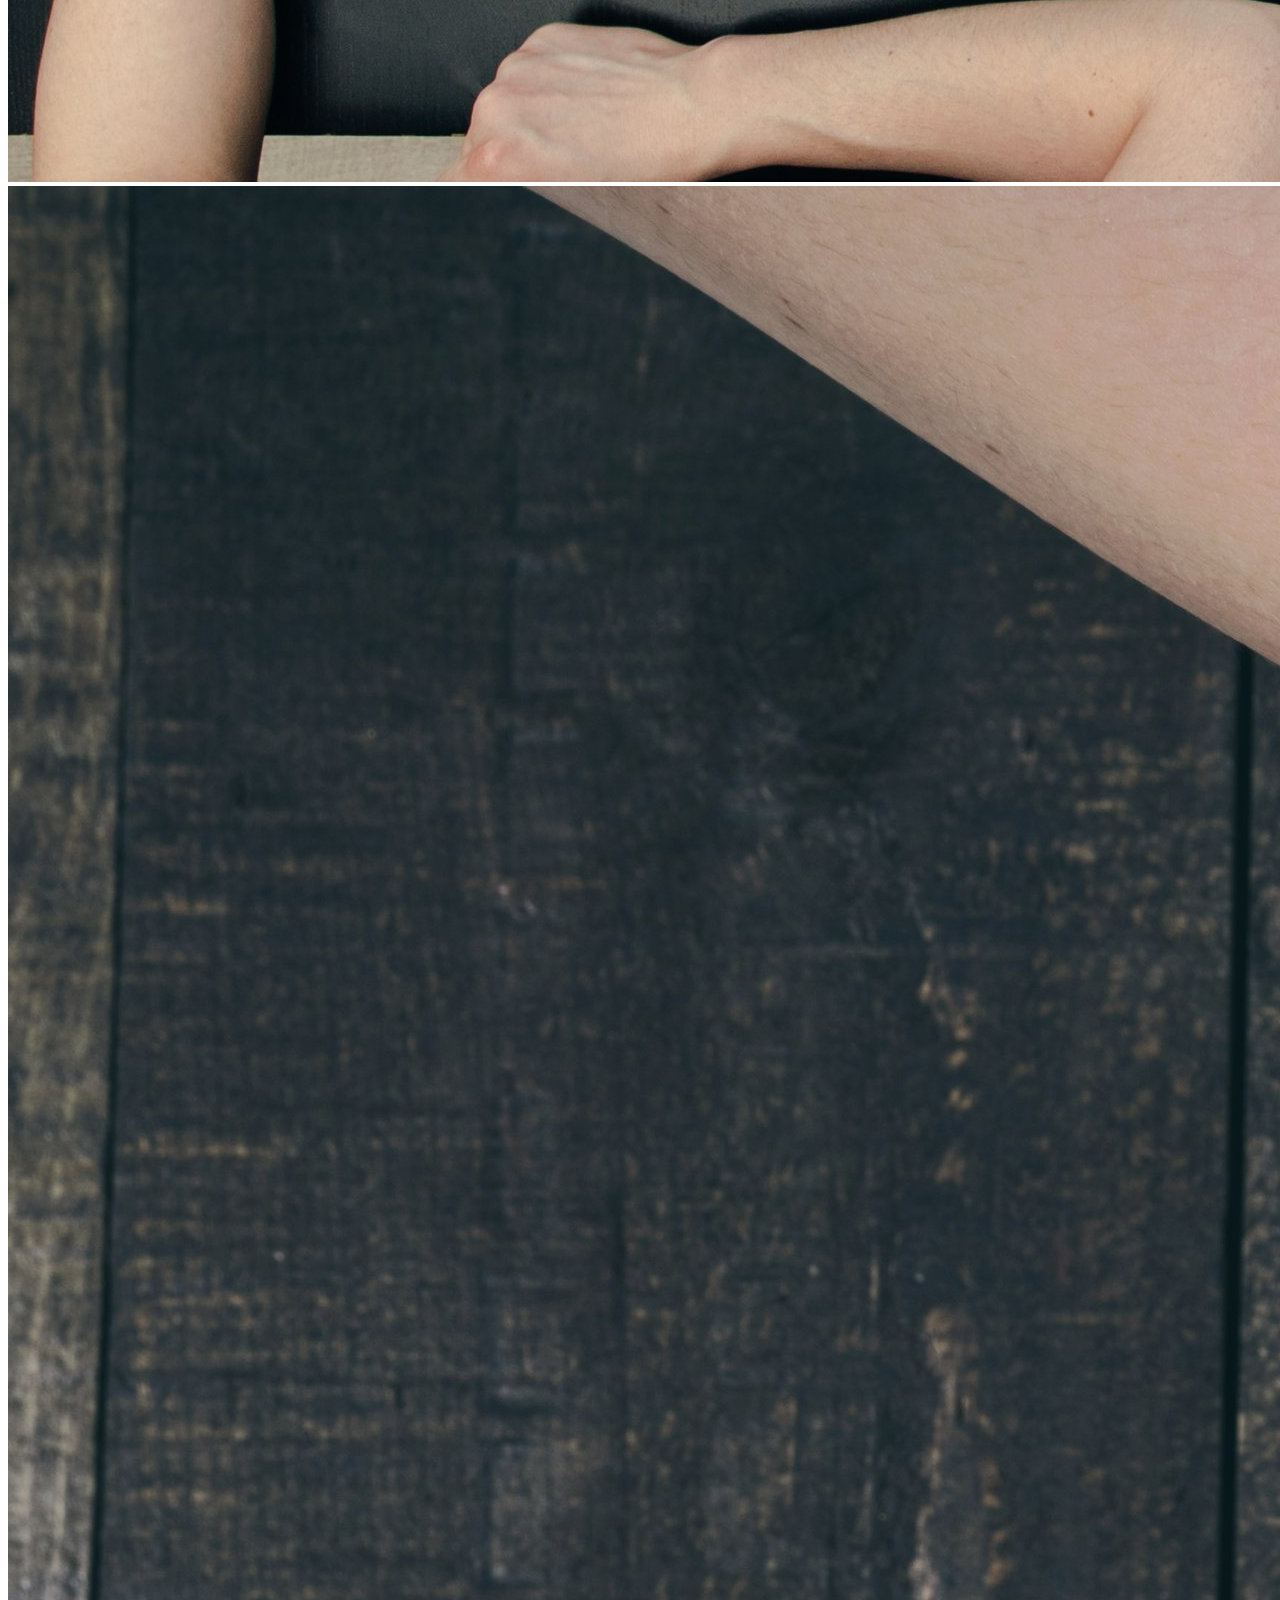
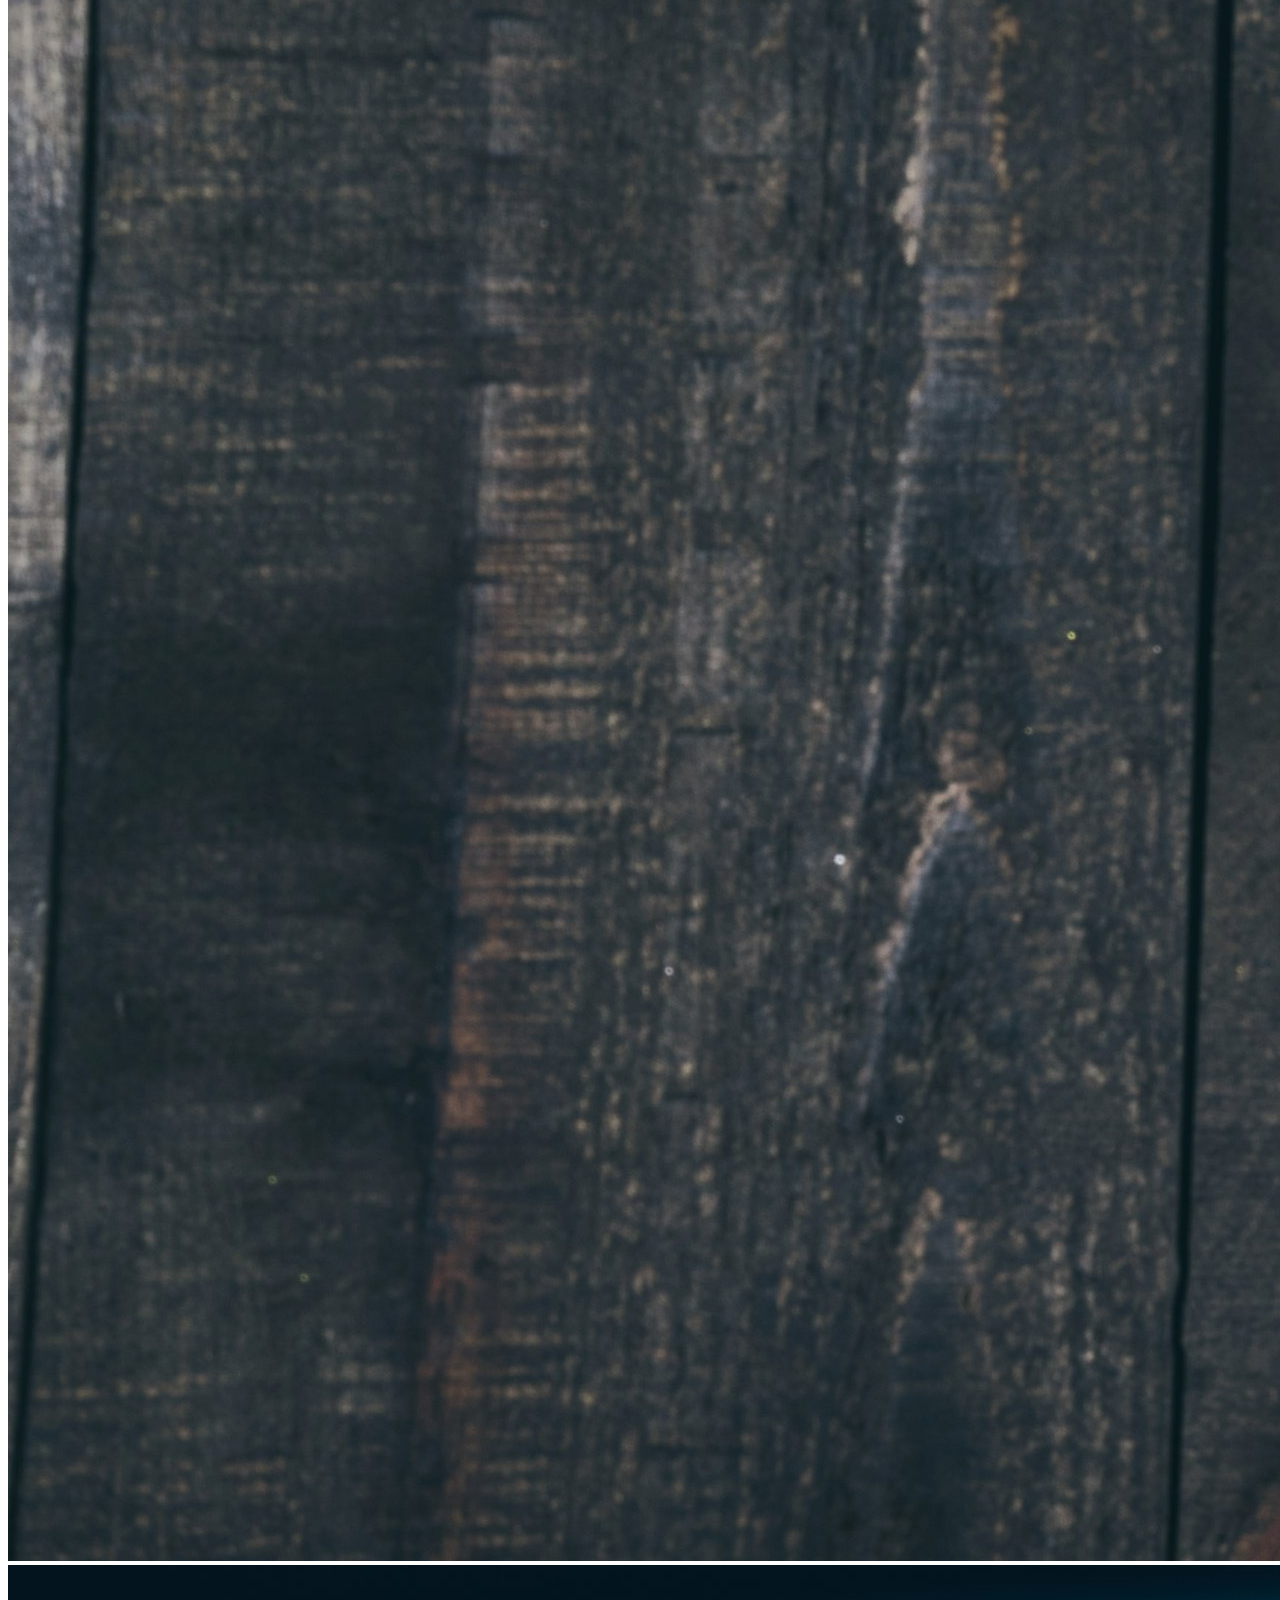
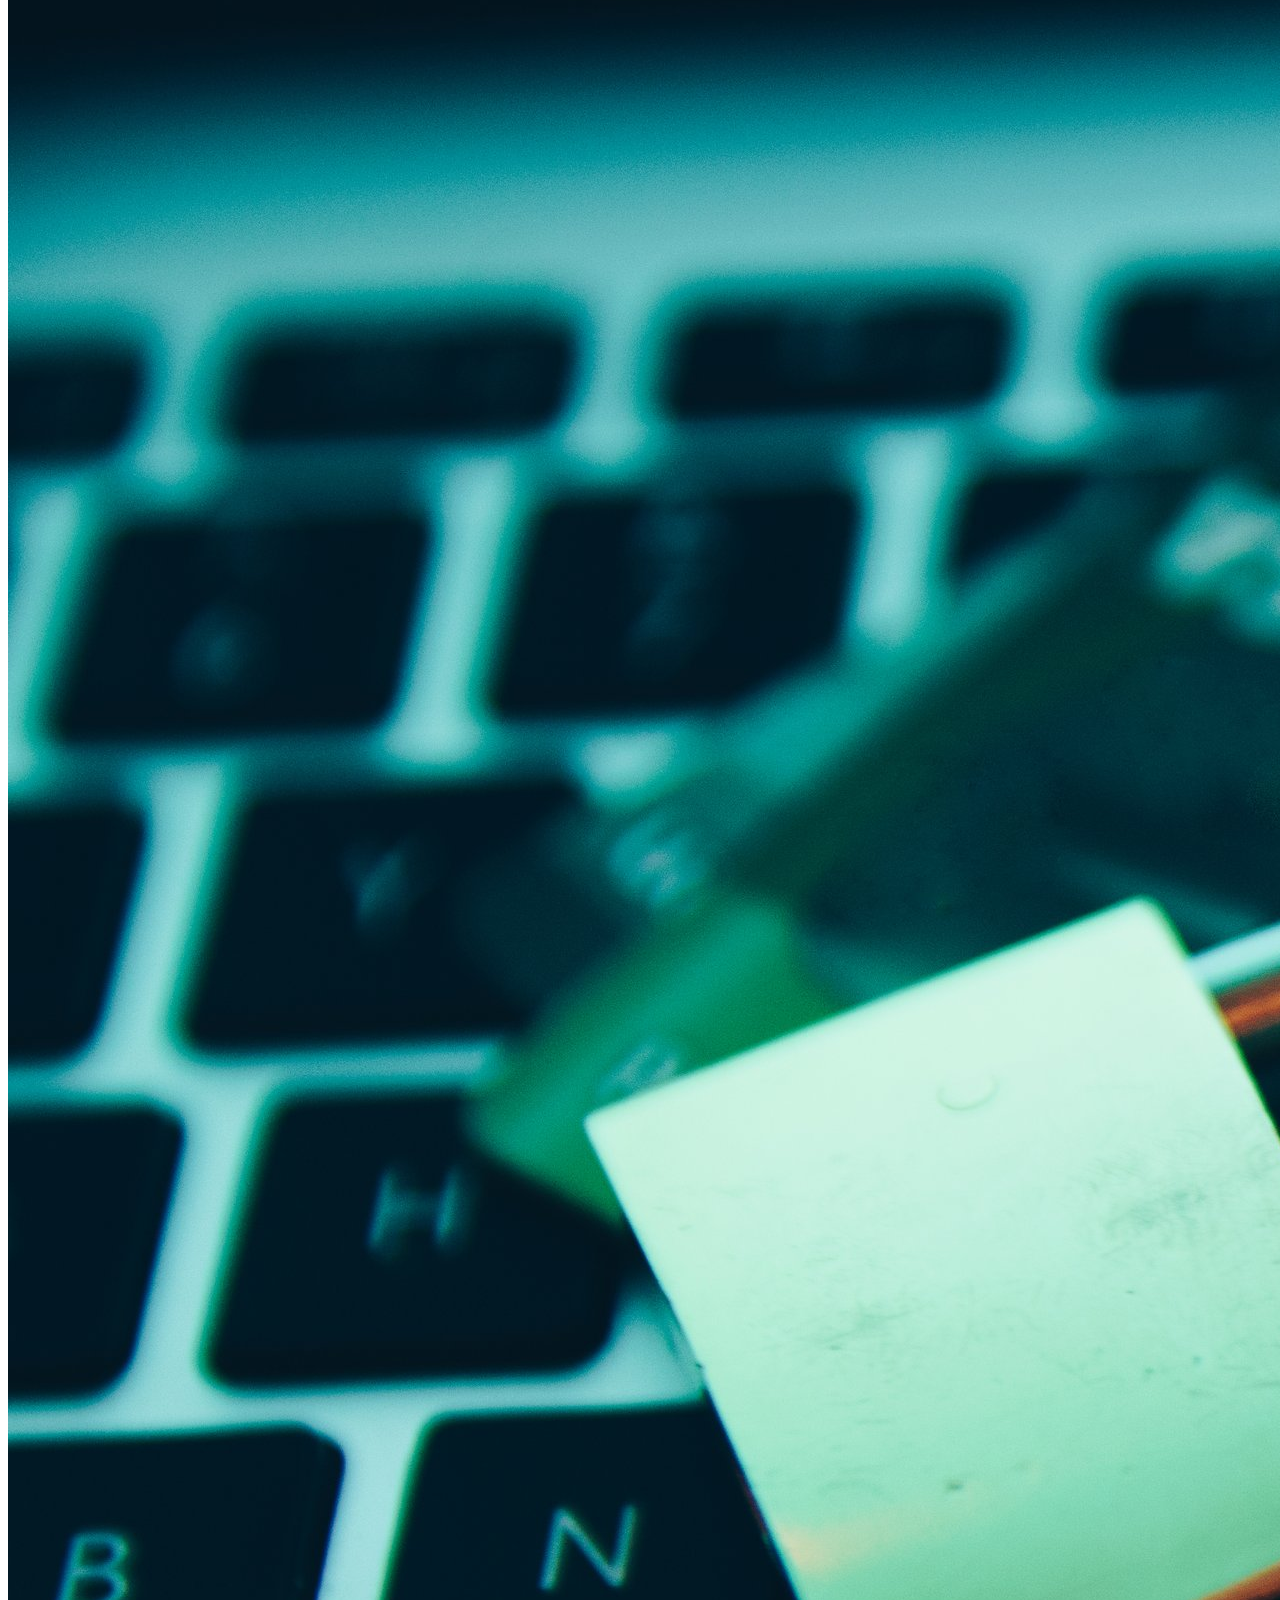
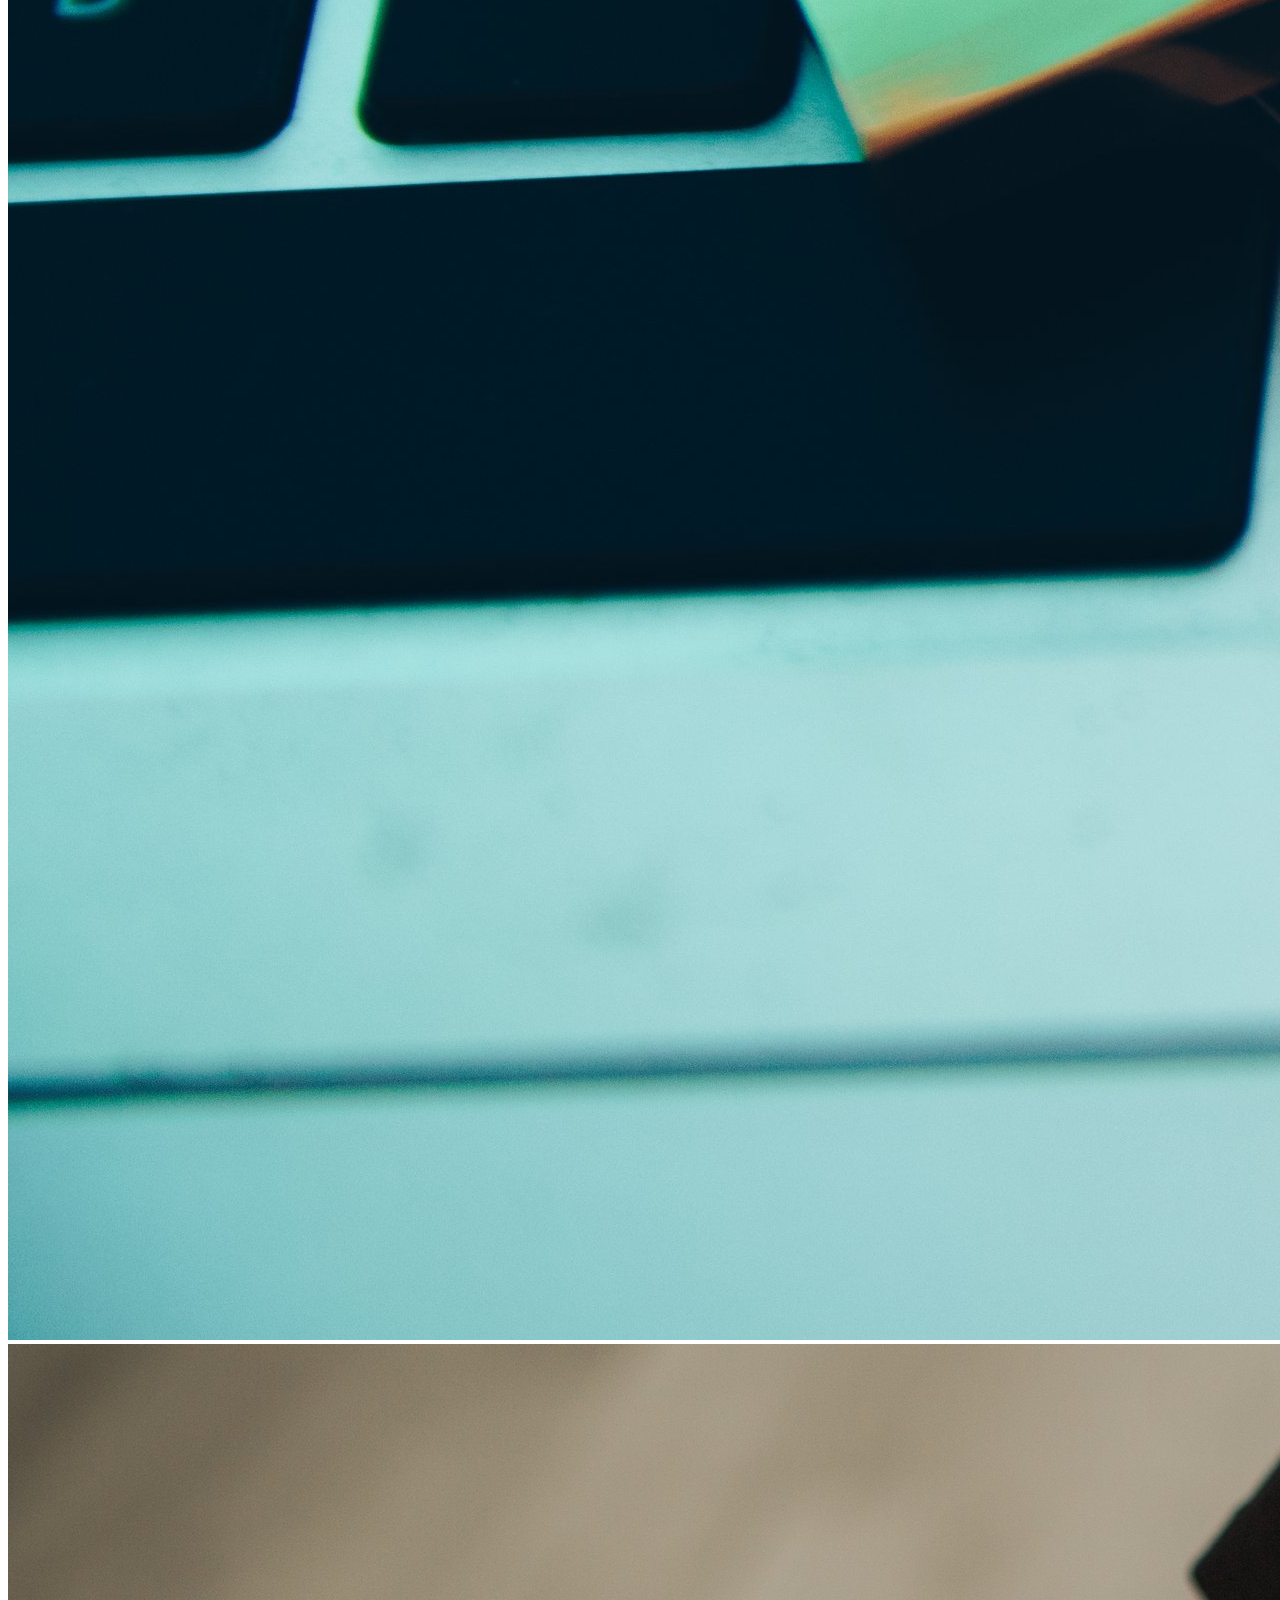
==== commit 1dfc6622: "updated index3 file" ====
--- a/index3.html
+++ b/index3.html
@@ -4,10 +4,10 @@
 <head>
     <meta charset="UTF-8">
     <meta name="viewport" content="width=device-width, initial-scale=1.0">
-    <link rel="stylesheet" href="../responsive design/css/style3.css">
+   
     <link rel="stylesheet" href="https://use.fontawesome.com/releases/v5.13.0/css/all.css">
     <link href="https://fonts.googleapis.com/css?family=Baloo+Da+2&display=swap" rel="stylesheet">
-
+<link rel="stylesheet" href="service.css">
     <title>page-3</title>
 </head>
 
@@ -41,9 +41,9 @@
     </header>
     <!-- heading contents -->
     <div class="heading">
-        <h4> We are very happy to help you, you can contact
-            us 24x7. We will try to respond to your query as soon as possible
-        </h4>
+        <p>We are very happy to help you, you can contact
+            us 24x7. We will try to respond to your
+             query as soon as possible.</p>
 
     </div>
 
@@ -84,14 +84,14 @@
 
         <div class="scroll_sale scroll_child">
             <img src="media/sale.png" alt="">
-            <h4>Get 50% off on signing up</h4>
+            <p> <b> Get 50% off on signing up</b></p>
             <div>
                 <button>GET</button>
             </div>
         </div>
         <div class="scroll_sale scroll_child">
             <img src="media/discount.png" alt="">
-            <h4>Get 50% off on our serivice</h4>
+            <p> <b> Get 50% off on our serivice </b></p>
             <div>
                 <button>GET</button>
             </div>
@@ -100,14 +100,14 @@
 
             <img src="media/support.png" alt="">
 
-            <h4>Get our customer support 24x7</h4>
+            <p> <b> customer support 24x7 </b></p>
             <div>
                 <button>GET</button>
             </div>
         </div>
         <div class="scroll_sale scroll_child">
             <img src="media/checkmark.svg" alt="">
-            <h4>Get 50% off on signing up</h4>
+            <p> <b> Get 50% off on signing up </b></p>
             <div>
                 <button>GET</button>
             </div>
@@ -168,8 +168,8 @@
         <div class="contact_section">
 
 
-            <p style="font-size: 17px; color: rgb(245, 181, 181); "><b> &copy; 2020 Team Creative Mind</b></p>
-            <p style="text-decoration: underline; color: rgb(245, 181, 181);"><b> All Rights Reserved.</b></p>
+            <p style="font-size: 13px; color: rgb(245, 181, 181); "> &copy; 2020 Team Creative Mind</p>
+            <p style="text-decoration: underline; font-size: 13px; color: rgb(245, 181, 181);"> All Rights Reserved.</p>
         </div>
 
     </footer>
@@ -178,4 +178,4 @@
     <script src="javascript/work3.js"></script>
 </body>
 
-</html>+</html>
--- a/service.css
+++ b/service.css
@@ -0,0 +1,327 @@
+@media (max-width:700px) {
+
+    @import url('https://fonts.googleapis.com/css?family=Baloo+Da+2|Noto+Sans+KR:500&display=swap');
+
+    * {
+
+        margin: 0px;
+        padding: 0px;
+        font-family: 'Baloo Da 2', cursive;
+
+    }
+
+
+
+    /* header styling */
+    header {
+        background: linear-gradient(to right, #f12e48, #3d19da);
+        display: flex;
+    }
+
+    .side_bar {
+        visibility: hidden;
+        border-top-left-radius: 8px;
+        border-bottom-left-radius: 8px;
+        border-bottom-right-radius: 8px;
+        background: linear-gradient(to bottom, #f09114, #331504);
+        position: absolute;
+        right: 0px;
+        top: 67px;
+        width: 38%;
+        height: 340px;
+        text-align: center;
+    }
+
+    .button_action {
+        visibility: visible;
+    }
+
+    .div_click {
+        border: none;
+        background-color: transparent;
+        width: 20px;
+        height: auto;
+        margin: auto;
+    }
+
+    .side_bar ul li {
+        margin: 17px 3px;
+        list-style: none;
+    }
+
+    .side_bar ul li a {
+        color: white;
+        text-decoration: none;
+        font-size: 15px;
+        text-transform: uppercase;
+    }
+
+
+
+
+    .logo {
+        height: 50px;
+        margin-top: auto;
+        margin-bottom: auto;
+        margin-left: 15px;
+        margin-right: auto;
+        color: #21243d;
+    }
+
+
+
+    .logo img {
+        border-radius: 5px;
+        width: 50px;
+        height: 50px;
+        color: yellow;
+    }
+
+    .js_nav {
+
+        margin-top: auto;
+        margin-bottom: auto;
+        margin-right: 10px;
+    }
+
+    .js_nav div {
+        margin: 5px;
+        border-radius: 50px;
+        width: 7px;
+        height: 7px;
+        background-color: #ff0000;
+    }
+
+    hr {
+
+        width: 50px;
+        color: red;
+        border: none;
+        border-bottom: 5px dotted red;
+        margin: 10px auto;
+
+    }
+
+
+
+    .nav_button {
+        margin-left: auto;
+        float: left;
+        margin-top: auto;
+        margin-bottom: auto;
+        margin-right: 12px;
+        
+    }
+    
+    nav {
+        width: 200px;
+        margin: auto;
+        text-align: center;
+    }
+    
+    h3 {
+        
+        font-size: 37px;
+        color: rgb(221, 192, 192);
+    }
+    
+    .nav_button button {
+        font-size: 16px;
+        border-radius: 3px;
+        height: 33px;
+        
+        width: 79px;
+        border: none;
+        border: 1px solid rgb(160, 120, 120);
+        color: white;
+
+        background-color: #d62635;
+    }
+
+
+    /* heading styling */
+
+
+    .heading {
+        font-size: 20px;
+
+        width: 98%;
+        text-align: center;
+        margin: 15px auto;
+    }
+
+
+
+
+
+
+    /*  scroll boxex styling */
+
+    .scroll_main_box {
+        width: 95%;
+        height: 150px;
+
+        display: flex;
+        flex-flow: nowrap;
+        margin: auto;
+        overflow-x: scroll;
+    }
+
+    .scroll_child {
+        border: none;
+        border-radius: 5px;
+        width: 160px;
+        height: 110px;
+
+        margin: auto 10px auto 0px;
+        overflow: hidden;
+        flex-grow: 0;
+        flex-shrink: 0;
+        flex-basis: auto;
+    }
+
+    .scroll_img {
+        width: 100%;
+        height: 100%;
+    }
+
+    /* scroll---offers */
+    .offers {
+        font-size: 20px;
+        text-transform: uppercase;
+        color: red;
+        margin: 15px auto;
+        width: 87%;
+        text-align: center;
+    }
+
+    .scroll_sale {
+        background: linear-gradient(to right,#f12e48, #5e3fe6);
+        font-size: 15px;
+        height: 110px;
+        width: 160px;
+       border: 1px solid black;
+    } 
+
+    .scroll_sale img {
+        width: 18%;
+        text-align: center;
+        margin: auto;
+        margin-top: 4px;
+        margin-left: 39%;
+
+    }
+
+    .scroll_sale p {
+        font-size: 12px;
+        width: 100%;
+        margin: 5px auto 5px;
+        text-align: center;
+    }
+
+    .scroll_sale div {
+        width: 54%;
+        height: 24%;
+        margin: auto;
+        text-align: center;
+    }
+
+    .scroll_sale button {
+
+        width: 100%;
+        height: 100%;
+        border: none;
+        border-radius: 7px;
+        border: 1px solid rgb(126, 105, 105);
+        color: white;
+        font-size: 16px;
+        font-weight: 500;
+        background-color: orange;
+        text-align: center;
+
+    }
+
+    .scroll_sale button:hover {
+        background-color: rgb(248, 36, 36);
+    }
+
+
+
+    /* social media icon styling */
+    .social_content {
+        display: flex;
+        width: 81%;
+        margin: auto;
+        text-align: center;
+    }
+
+    .social_media {
+        margin: 15px auto 0px auto;
+        width: 50px;
+        text-align: center;
+
+    }
+
+    .social_media img {
+        width: 22px;
+    }
+
+
+
+
+
+
+
+
+
+
+
+
+
+
+
+
+
+
+
+
+
+
+
+
+
+
+
+
+
+
+
+
+
+
+
+
+
+
+
+
+
+
+
+    /* footer styling */
+
+    footer {
+        background: linear-gradient(to right, #f12e48, #3d19da);
+    }
+
+    .contact_section {
+        width: 200px;
+        margin: 0px auto;
+        text-align: center;
+    }
+
+
+
+
+
+}
